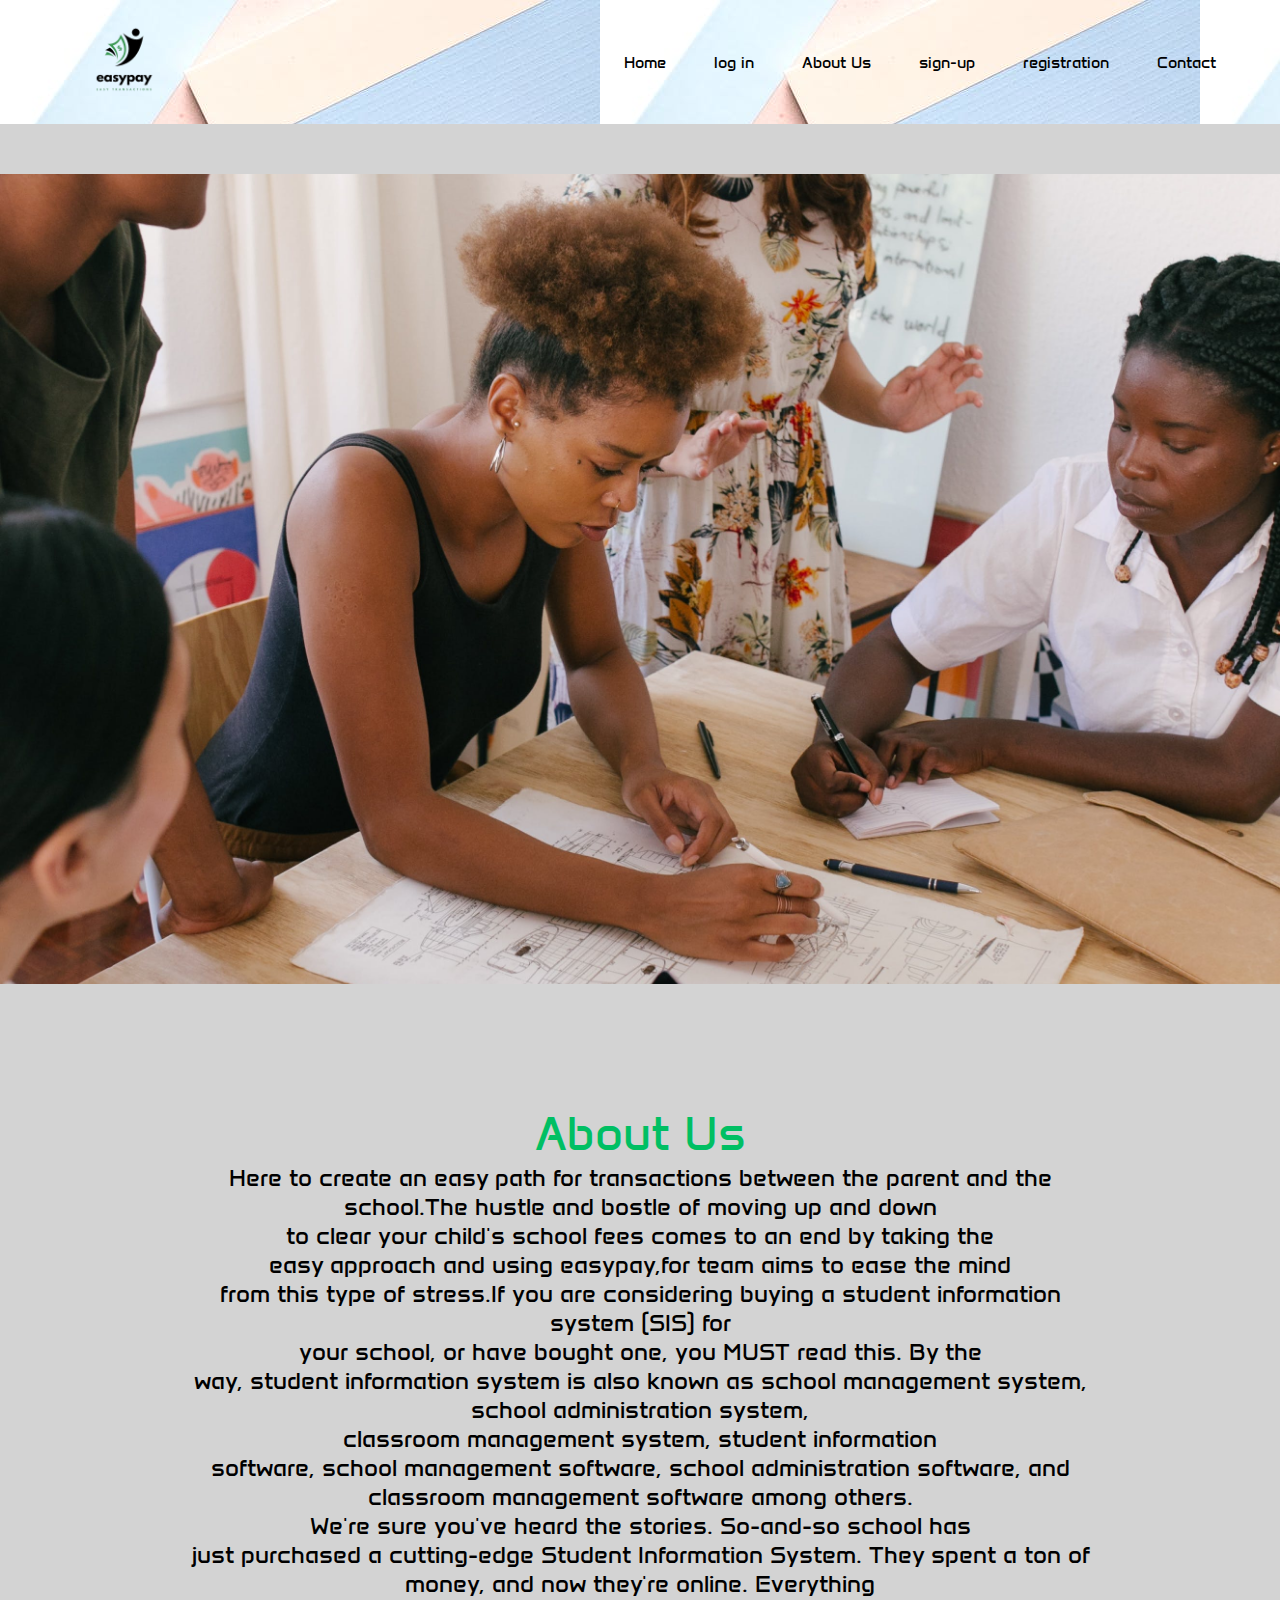
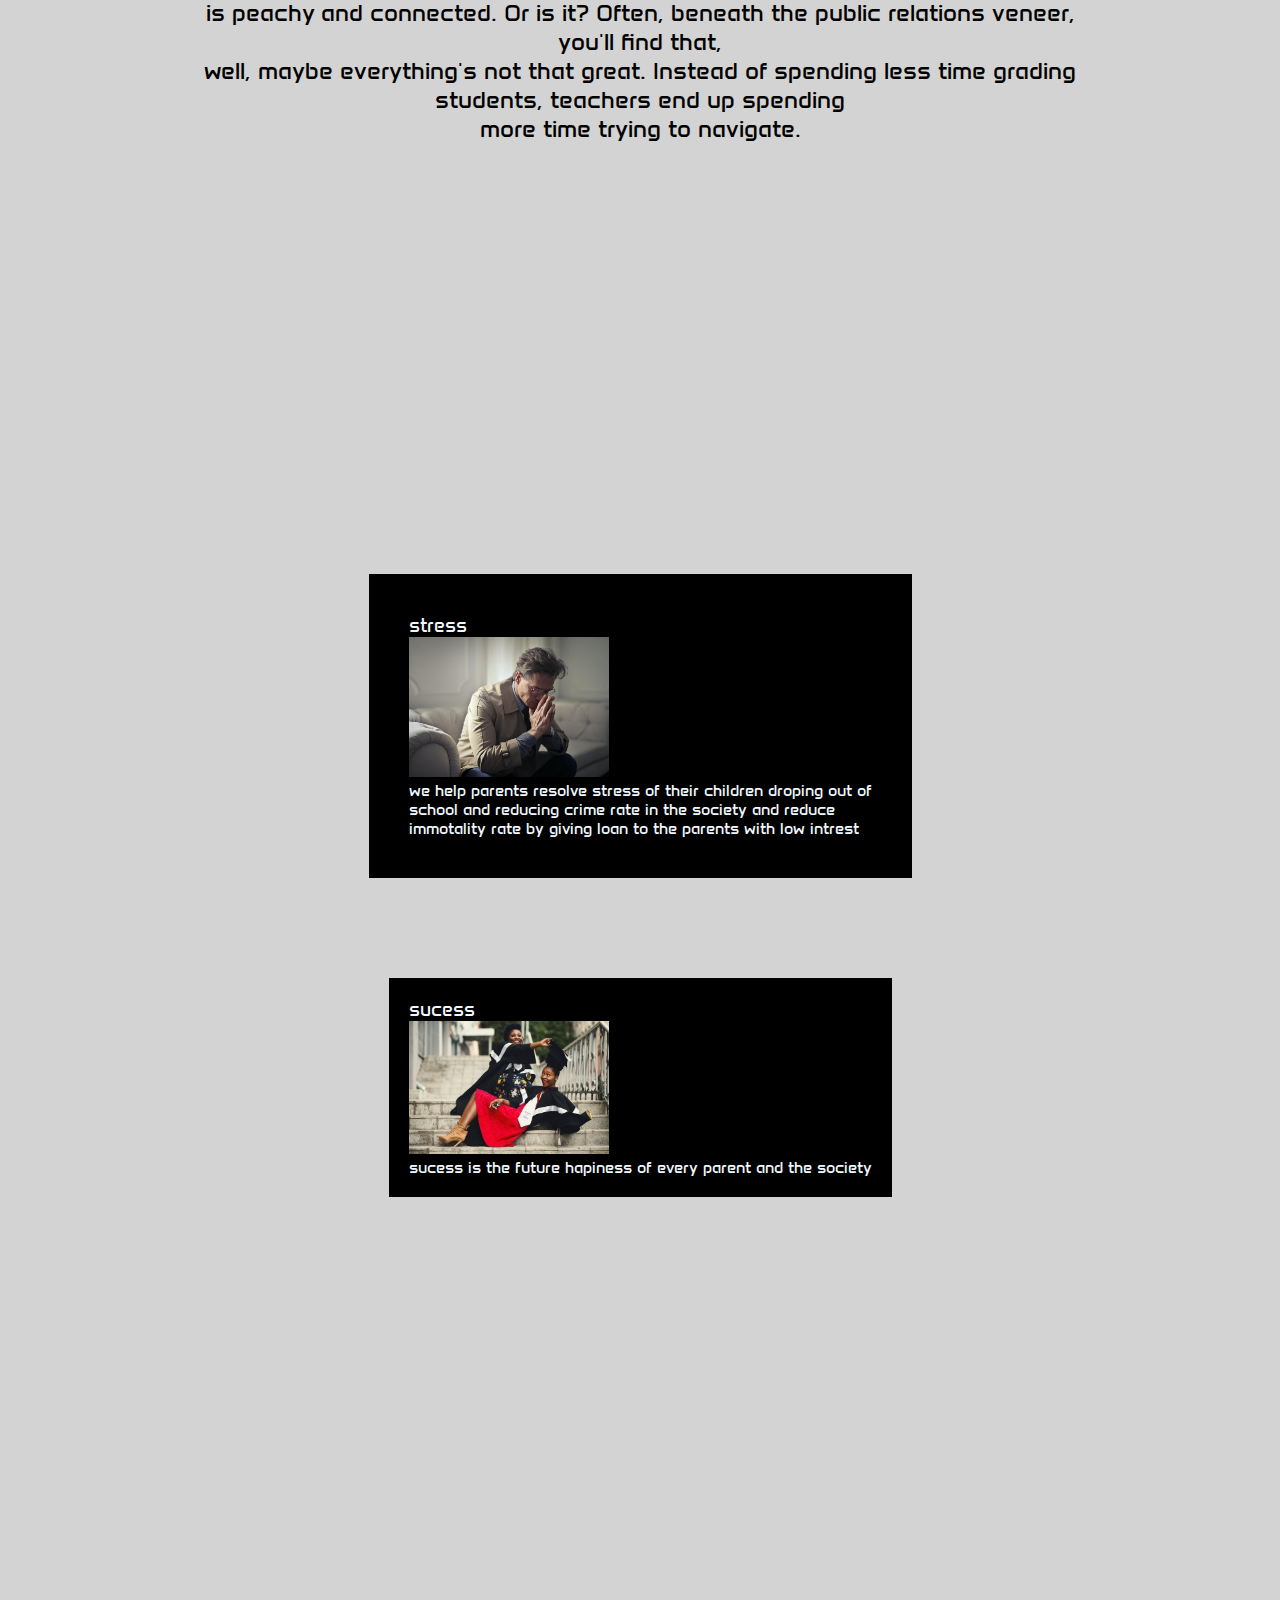
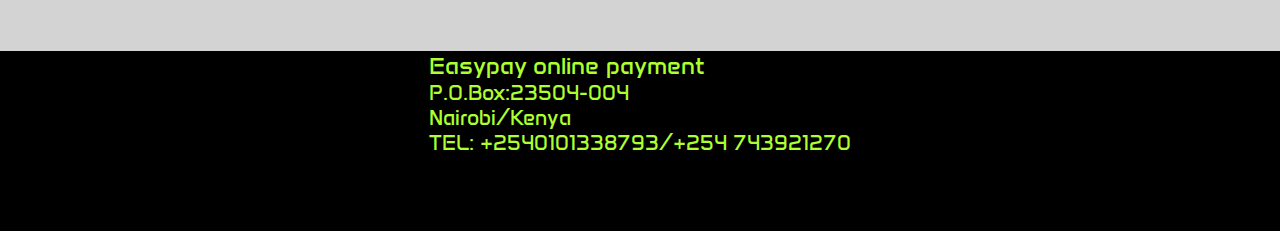
==== about-us.html @ 6e2f0468 "added a some changes" ====
<!DOCTYPE html>
<html lang="en">
  <head>
    <meta charset="UTF-8" />
    <meta name="viewport" content="width=device-width, initial-scale=1.0" />

    <title>Easypay</title>
    <link rel="preconnect" href="https://fonts.googleapis.com" />
    <link rel="preconnect" href="https://fonts.gstatic.com" crossorigin />

    <link
      href="https://fonts.googleapis.com/css2?family=Kanit:wght@400;700&display=swap"
      rel="stylesheet"
    />
    <link
      rel="stylesheet"
      href="https://cdnjs.cloudflare.com/ajax/libs/font-awesome/6.5.1/css/all.min.css"
      integrity="sha512-DTOQO9RWCH3ppGqcWaEA1BIZOC6xxalwEsw9c2QQeAIftl+Vegovlnee1c9QX4TctnWMn13TZye+giMm8e2LwA=="
      crossorigin="anonymous"
      referrerpolicy="no-referrer"
    />
    <link href="../css/style.css" rel="stylesheet" />
  </head>
  <body>
    <header>
      <nav class="nav">
        <div class="container">
          <div class="nav__container">
            <div class="nav--left">
              <img src="../images/dear.png" width="120px" />
            </div>
            <div class="nav--right">
              <ul>
                <li><a href="index.html">Home</a></li>
                <li><a href="log-in.html">log in</a></li>
                <li><a href="about-us.html">About Us</a></li>
                <li><a href="sign-up.html">sign-up</a></li>
                <li><a href="registration.html">registration</a></li>
            
              
                <li><a href="contact-us.html">Contact</a></li>

              </ul>
            </div>

            <div class="nav__menu">
              <i class="fa-solid fa-bars"></i>
            </div>
          </div>
        </div>
      </nav>
      <div class="about__us"></div>
      <div class="container">
        <div class="path">
          <h1 class="h1">About Us</h1>

          <p>
            Here to create an easy path for transactions between the parent and
            the school.The hustle and bostle of moving up and down
            <br />to clear your child's school fees comes to an end by taking
            the <br />easy approach and using easypay,for team aims to ease the
            mind <br />from this type of stress.If you are considering buying a
            student information system (SIS) for <br />your school, or have
            bought one, you MUST read this. By the<br />
            way, student information system is also known as school management
            system, school administration system, <br />classroom management
            system, student information <br />software, school management
            software, school administration software, and classroom management
            software among others.<br />

            We're sure you've heard the stories. So-and-so school has <br />just
            purchased a cutting-edge Student Information System. They spent a
            ton of money, and now they're online. Everything <br />is peachy and
            connected. Or is it? Often, beneath the public relations veneer,
            you'll find that,<br />
            well, maybe everything's not that great. Instead of spending less
            time grading students, teachers end up spending <br />more time
            trying to navigate.
          </p>
        </div>
        <div class="about-us__mission">
          <div class="about-us__stress">
            <h3>stress</h3>
            <img src="../images/man stress gpg" width="200px" />
            <p>
              we help parents resolve stress of their children droping out of
              <br />school and reducing crime rate in the society and reduce
              <br />immotality rate by giving loan to the parents with low
              intrest
            </p>
          </div>
          <div class="about-us__sucess">
            <h3>sucess</h3>
            <img src="../images/project images/sucess.jpeg" width="200px" />
            <p>sucess is the future hapiness of every parent and the society</p>
          </div>
        </div>
        <div class="patners">
          <video autoplay loop width="500">
            <source
              src="../video/Easypay - Animated Video.mp4"
              type="video/mp4"
            />
          </video>
        </div>
      </div>
      <footer>
        <div class="footer_cont">
          <div class="footer___para">
            <h3>Easypay online payment</h3>
            <p>P.O.Box:23504-004</p>
            <div class="head">
              <p>Nairobi/Kenya</p>
            </div>
            <p>
              <i class="fa-solid fa-phone"></i> TEL: +2540101338793/+254
              743921270
            </p>

            <div class="social">
              <i class="fa-brands fa-facebook"></i>
              <i class="fa-brands fa-instagram"></i>
              <i class="fa-brands fa-twitter"></i>
            </div>
          </div>
        </div>
      </footer>
    </header>




    <link href="../css/style.css" rel="stylesheet" />
  </head>
  <body>
  
     

  </body>
</html>
---- css/style.css ----
@import url("https://fonts.googleapis.com/css2?family=Anta&family=Kanit:wght@400;700&family=Roboto+Mono:ital,wght@0,100..700;1,100..700&display=swap");
.nav {
  background: url("../../../../../images/project images/background.jpeg");
}
.nav__container {
  display: flex;
  justify-content: space-between;
  align-items: center;
  flex-direction: row;
  flex-wrap: wrap;
}
.nav--right ul {
  display: flex;
  justify-content: space-between;
  align-items: center;
  flex-direction: row;
  flex-wrap: wrap;
  list-style-type: none;
  gap: 3em;
}
.nav--right ul li:hover a {
  color: #00bf63;
}
.nav--right ul li a {
  text-decoration: none;
  color: black;
}
.nav__menu {
  display: none;
}

@media screen and (max-width: 600px) {
  .nav {
    background: aqua;
  }
  .nav--right {
    display: none;
  }
  .nav__menu {
    display: block;
    z-index: 1;
  }
}
.hero {
  height: 40vh;
  background: linear-gradient(rgba(0, 0, 0, 0.5), rgba(0, 0, 0, 0.5)), url("../../../images/edu.jpg") no-repeat center center/cover;
  margin-top: 3em;
}

.hero__content {
  display: flex;
  justify-content: center;
  align-items: center;
  flex-direction: column;
  flex-wrap: wrap;
  color: white;
}
.hero__content h1 {
  text-align: center;
  font-weight: bold;
}
.hero__content p {
  font-weight: bold;
  margin-top: 2em;
}
.hero__content button {
  display: flex;
  justify-content: center;
  align-items: center;
  flex-direction: row;
  flex-wrap: wrap;
  padding: 1em 2em;
  border-radius: 2em;
  text-align: center;
  background-color: grey;
  color: white;
  margin-top: 3em;
}
.hero__content button:hover {
  color: #00bf63;
}

.main {
  display: flex;
  justify-content: center;
  align-items: center;
  flex-direction: row;
  flex-wrap: wrap;
}

.main__content {
  display: flex;
  justify-content: space-between;
  align-items: center;
  flex-direction: row;
  flex-wrap: wrap;
  margin-top: 2em;
}
.main__content h1 {
  display: flex;
  justify-content: center;
  align-items: center;
  flex-direction: row;
  flex-wrap: wrap;
  margin-bottom: 3em;
}
.main__content p {
  display: flex;
  justify-content: center;
  align-items: center;
  flex-direction: row;
  flex-wrap: wrap;
  flex: 1;
  margin-bottom: 5em;
  font-weight: bold;
}
@media screen and (max-width: 600px) {
  .main__content p {
    display: flex;
    justify-content: center;
    align-items: center;
    flex-direction: wrap;
    flex-wrap: wrap;
  }
}

body {
  background-color: lightgrey;
}

* {
  margin: 0;
  padding: 0;
  box-sizing: border-box;
  font-family: "Anta", sans-serif;
  font-weight: 400;
  font-style: normal;
}

.container {
  width: 90%;
  margin: 0 auto;
}

header {
  background-color: grey;
}

nav {
  margin-bottom: 50px;
}

.about__us {
  background-image: url("../../../images/pexels-rfstudio-3810792.jpg");
  background-repeat: no-repeat;
  background-position: center;
  background-size: cover;
  height: 90vh;
}
.about__us .path {
  font-weight: bold;
  font-size: x-large;
  color: black;
}

.path {
  font-weight: bold;
  font-size: x-large;
  color: black;
  text-align: center;
  height: 100vh;
  margin: 5em;
}

.h1 {
  color: #00bf63;
}

.path {
  font-weight: bold;
  font-size: x-large;
}

.about-us__mission {
  display: flex;
  justify-content: center;
  align-items: center;
  flex-direction: row;
  flex-wrap: wrap;
  margin-top: 2%;
  gap: 5%;
}
.about-us__mission .path {
  font-weight: bolder;
  font-size: x-large;
  color: black;
  margin-top: 1%;
  text-align: center;
}
.about-us__mission .path .h1 {
  color: #00bf63;
}

.about-us__mission {
  display: flex;
  justify-content: center;
  align-items: center;
  flex-direction: row;
  flex-wrap: wrap;
  margin-bottom: 4%;
  gap: 5%;
  font-weight: bold;
  font-size: medium;
}
.about-us__mission .about-us__stress {
  background-color: black;
  padding: 40px;
  margin: 50px;
  line-height: normal;
  color: aliceblue;
}
.about-us__mission .about-us__sucess {
  background-color: black;
  padding: 20px;
  margin: 50px;
  color: aliceblue;
}

.patners {
  display: flex;
  justify-content: center;
  align-items: center;
  flex-direction: row;
  flex-wrap: wrap;
}

footer {
  background-color: black;
  height: 20vh;
  font-size: large;
  font-weight: bold;
  font-style: italic;
  font: 1.3em sans-serif;
  margin-top: 10em;
}
footer .footer_cont {
  display: flex;
  justify-content: center;
  align-items: center;
  flex-direction: row;
  flex-wrap: wrap;
  color: greenyellow;
}
footer .footer_cont .social {
  display: flex;
  justify-content: space-between;
  align-items: center;
  flex-direction: row;
  flex-wrap: wrap;
  margin-top: 5%;
  color: white;
}

header {
  background-color: lightgray;
}

.log-in {
  display: flex;
  justify-content: center;
  align-items: center;
  flex-direction: row;
  flex-wrap: wrap;
  margin-top: 2%;
  margin-bottom: 5%;
  gap: 4%;
}
.log-in .forms input {
  padding: 35px 40px;
  width: 350px;
  margin: 20px;
  box-sizing: border-box;
}
.log-in .blu {
  background-color: black;
  padding: 10px;
  width: 170px;
  margin: 10px;
  display: block;
  color: aliceblue;
  font-size: larger;
  font-weight: bold;
}

.form__container {
  display: flex;
  justify-content: center;
  align-items: center;
  flex-direction: column;
  flex-wrap: wrap;
  gap: 3em;
  margin-top: 7em;
}
.form input {
  border: none;
  padding: 2em 7em;
}
.form .bton {
  padding: 2em 7em;
  background-color: black;
  color: white;
  border-radius: 4em;
}
.form .bton:hover {
  color: #00bf63;
}

.register {
  background: linear-gradient(rgba(0, 0, 0, 0.5), rgba(0, 0, 0, 0.5)), url("../../../images/reg.jpeg") no-repeat center center/cover;
  height: 100vh;
}
.register__container {
  display: flex;
  justify-content: center;
  align-items: center;
  flex-direction: column;
  flex-wrap: wrap;
  gap: 2em;
}
.register input {
  border: none;
  padding: 2em 7em;
  border-radius: 2em 2em;
}
.register label {
  display: flex;
  justify-content: flex-start;
  align-items: center;
  flex-direction: row;
  flex-wrap: wrap;
  gap: 2em;
}
.register--right {
  display: flex;
  justify-content: center;
  align-items: center;
  flex-direction: row;
  flex-wrap: wrap;
}

.nav__container--radio {
  display: flex;
  justify-content: center;
  align-items: center;
  flex-direction: column;
  flex-wrap: wrap;
  margin-top: 2em;
}
.nav__container--radio label {
  display: flex;
  justify-content: center;
  align-items: center;
  flex-direction: row;
  flex-wrap: wrap;
  gap: 1em;
}

.Contact {
  display: flex;
  justify-content: center;
  align-items: center;
  flex-direction: row;
  flex-wrap: wrap;
  margin-top: 2%;
  margin-bottom: 5%;
  gap: 1%;
}
.Contact .forms input {
  padding: 20px 40px;
  width: 350px;
  margin: 20px;
  box-sizing: border-box;
  border: 4em;
  border-radius: 4em;
}
.Contact .blu {
  background-color: black;
  padding: 10px;
  width: 170px;
  margin: 10px;
  display: block;
  color: aliceblue;
  font-size: larger;
  font-weight: bold;
  border-radius: 4em;
  cursor: pointer;
}
.Contact .cols h1 {
  color: green;
}
.Contact .requiments {
  font-size: larger;
  font-weight: bolder;
}

.textarea {
  display: flex;
  justify-content: center;
  align-items: center;
  flex-direction: row;
  flex-wrap: wrap;
}

.heading4 {
  color: green;
}

.patnership {
  display: flex;
  justify-content: center;
  align-items: center;
  flex-direction: row;
  flex-wrap: wrap;
  margin-top: 2%;
  gap: 4%;
}
---- css/style.css ----
@import url("https://fonts.googleapis.com/css2?family=Anta&family=Kanit:wght@400;700&family=Roboto+Mono:ital,wght@0,100..700;1,100..700&display=swap");
.nav {
  background: url("../../../../../images/project images/background.jpeg");
}
.nav__container {
  display: flex;
  justify-content: space-between;
  align-items: center;
  flex-direction: row;
  flex-wrap: wrap;
}
.nav--right ul {
  display: flex;
  justify-content: space-between;
  align-items: center;
  flex-direction: row;
  flex-wrap: wrap;
  list-style-type: none;
  gap: 3em;
}
.nav--right ul li:hover a {
  color: #00bf63;
}
.nav--right ul li a {
  text-decoration: none;
  color: black;
}
.nav__menu {
  display: none;
}

@media screen and (max-width: 600px) {
  .nav {
    background: aqua;
  }
  .nav--right {
    display: none;
  }
  .nav__menu {
    display: block;
    z-index: 1;
  }
}
.hero {
  height: 40vh;
  background: linear-gradient(rgba(0, 0, 0, 0.5), rgba(0, 0, 0, 0.5)), url("../../../images/edu.jpg") no-repeat center center/cover;
  margin-top: 3em;
}

.hero__content {
  display: flex;
  justify-content: center;
  align-items: center;
  flex-direction: column;
  flex-wrap: wrap;
  color: white;
}
.hero__content h1 {
  text-align: center;
  font-weight: bold;
}
.hero__content p {
  font-weight: bold;
  margin-top: 2em;
}
.hero__content button {
  display: flex;
  justify-content: center;
  align-items: center;
  flex-direction: row;
  flex-wrap: wrap;
  padding: 1em 2em;
  border-radius: 2em;
  text-align: center;
  background-color: grey;
  color: white;
  margin-top: 3em;
}
.hero__content button:hover {
  color: #00bf63;
}

.main {
  display: flex;
  justify-content: center;
  align-items: center;
  flex-direction: row;
  flex-wrap: wrap;
}

.main__content {
  display: flex;
  justify-content: space-between;
  align-items: center;
  flex-direction: row;
  flex-wrap: wrap;
  margin-top: 2em;
}
.main__content h1 {
  display: flex;
  justify-content: center;
  align-items: center;
  flex-direction: row;
  flex-wrap: wrap;
  margin-bottom: 3em;
}
.main__content p {
  display: flex;
  justify-content: center;
  align-items: center;
  flex-direction: row;
  flex-wrap: wrap;
  flex: 1;
  margin-bottom: 5em;
  font-weight: bold;
}
@media screen and (max-width: 600px) {
  .main__content p {
    display: flex;
    justify-content: center;
    align-items: center;
    flex-direction: wrap;
    flex-wrap: wrap;
  }
}

body {
  background-color: lightgrey;
}

* {
  margin: 0;
  padding: 0;
  box-sizing: border-box;
  font-family: "Anta", sans-serif;
  font-weight: 400;
  font-style: normal;
}

.container {
  width: 90%;
  margin: 0 auto;
}

header {
  background-color: grey;
}

nav {
  margin-bottom: 50px;
}

.about__us {
  background-image: url("../../../images/pexels-rfstudio-3810792.jpg");
  background-repeat: no-repeat;
  background-position: center;
  background-size: cover;
  height: 90vh;
}
.about__us .path {
  font-weight: bold;
  font-size: x-large;
  color: black;
}

.path {
  font-weight: bold;
  font-size: x-large;
  color: black;
  text-align: center;
  height: 100vh;
  margin: 5em;
}

.h1 {
  color: #00bf63;
}

.path {
  font-weight: bold;
  font-size: x-large;
}

.about-us__mission {
  display: flex;
  justify-content: center;
  align-items: center;
  flex-direction: row;
  flex-wrap: wrap;
  margin-top: 2%;
  gap: 5%;
}
.about-us__mission .path {
  font-weight: bolder;
  font-size: x-large;
  color: black;
  margin-top: 1%;
  text-align: center;
}
.about-us__mission .path .h1 {
  color: #00bf63;
}

.about-us__mission {
  display: flex;
  justify-content: center;
  align-items: center;
  flex-direction: row;
  flex-wrap: wrap;
  margin-bottom: 4%;
  gap: 5%;
  font-weight: bold;
  font-size: medium;
}
.about-us__mission .about-us__stress {
  background-color: black;
  padding: 40px;
  margin: 50px;
  line-height: normal;
  color: aliceblue;
}
.about-us__mission .about-us__sucess {
  background-color: black;
  padding: 20px;
  margin: 50px;
  color: aliceblue;
}

.patners {
  display: flex;
  justify-content: center;
  align-items: center;
  flex-direction: row;
  flex-wrap: wrap;
}

footer {
  background-color: black;
  height: 20vh;
  font-size: large;
  font-weight: bold;
  font-style: italic;
  font: 1.3em sans-serif;
  margin-top: 10em;
}
footer .footer_cont {
  display: flex;
  justify-content: center;
  align-items: center;
  flex-direction: row;
  flex-wrap: wrap;
  color: greenyellow;
}
footer .footer_cont .social {
  display: flex;
  justify-content: space-between;
  align-items: center;
  flex-direction: row;
  flex-wrap: wrap;
  margin-top: 5%;
  color: white;
}

header {
  background-color: lightgray;
}

.log-in {
  display: flex;
  justify-content: center;
  align-items: center;
  flex-direction: row;
  flex-wrap: wrap;
  margin-top: 2%;
  margin-bottom: 5%;
  gap: 4%;
}
.log-in .forms input {
  padding: 35px 40px;
  width: 350px;
  margin: 20px;
  box-sizing: border-box;
}
.log-in .blu {
  background-color: black;
  padding: 10px;
  width: 170px;
  margin: 10px;
  display: block;
  color: aliceblue;
  font-size: larger;
  font-weight: bold;
}

.form__container {
  display: flex;
  justify-content: center;
  align-items: center;
  flex-direction: column;
  flex-wrap: wrap;
  gap: 3em;
  margin-top: 7em;
}
.form input {
  border: none;
  padding: 2em 7em;
}
.form .bton {
  padding: 2em 7em;
  background-color: black;
  color: white;
  border-radius: 4em;
}
.form .bton:hover {
  color: #00bf63;
}

.register {
  background: linear-gradient(rgba(0, 0, 0, 0.5), rgba(0, 0, 0, 0.5)), url("../../../images/reg.jpeg") no-repeat center center/cover;
  height: 100vh;
}
.register__container {
  display: flex;
  justify-content: center;
  align-items: center;
  flex-direction: column;
  flex-wrap: wrap;
  gap: 2em;
}
.register input {
  border: none;
  padding: 2em 7em;
  border-radius: 2em 2em;
}
.register label {
  display: flex;
  justify-content: flex-start;
  align-items: center;
  flex-direction: row;
  flex-wrap: wrap;
  gap: 2em;
}
.register--right {
  display: flex;
  justify-content: center;
  align-items: center;
  flex-direction: row;
  flex-wrap: wrap;
}

.nav__container--radio {
  display: flex;
  justify-content: center;
  align-items: center;
  flex-direction: column;
  flex-wrap: wrap;
  margin-top: 2em;
}
.nav__container--radio label {
  display: flex;
  justify-content: center;
  align-items: center;
  flex-direction: row;
  flex-wrap: wrap;
  gap: 1em;
}

.Contact {
  display: flex;
  justify-content: center;
  align-items: center;
  flex-direction: row;
  flex-wrap: wrap;
  margin-top: 2%;
  margin-bottom: 5%;
  gap: 1%;
}
.Contact .forms input {
  padding: 20px 40px;
  width: 350px;
  margin: 20px;
  box-sizing: border-box;
  border: 4em;
  border-radius: 4em;
}
.Contact .blu {
  background-color: black;
  padding: 10px;
  width: 170px;
  margin: 10px;
  display: block;
  color: aliceblue;
  font-size: larger;
  font-weight: bold;
  border-radius: 4em;
  cursor: pointer;
}
.Contact .cols h1 {
  color: green;
}
.Contact .requiments {
  font-size: larger;
  font-weight: bolder;
}

.textarea {
  display: flex;
  justify-content: center;
  align-items: center;
  flex-direction: row;
  flex-wrap: wrap;
}

.heading4 {
  color: green;
}

.patnership {
  display: flex;
  justify-content: center;
  align-items: center;
  flex-direction: row;
  flex-wrap: wrap;
  margin-top: 2%;
  gap: 4%;
}
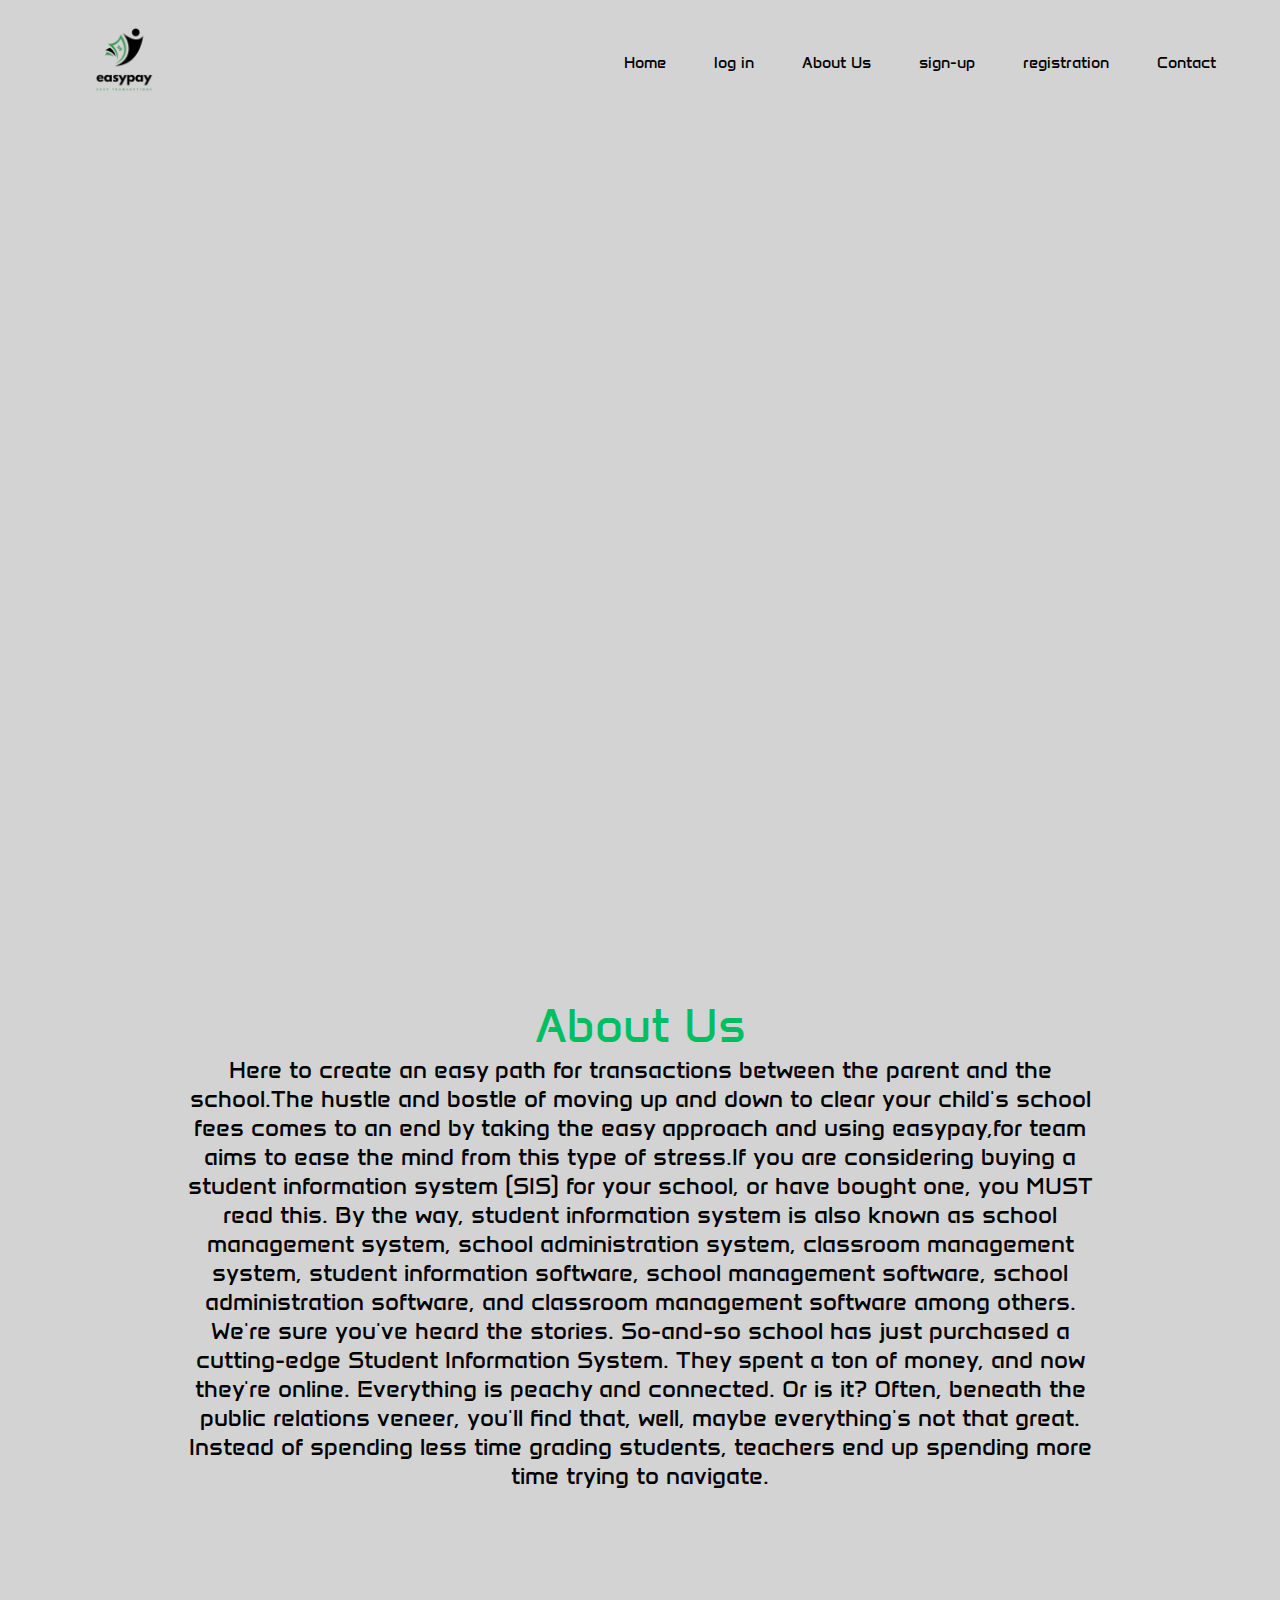
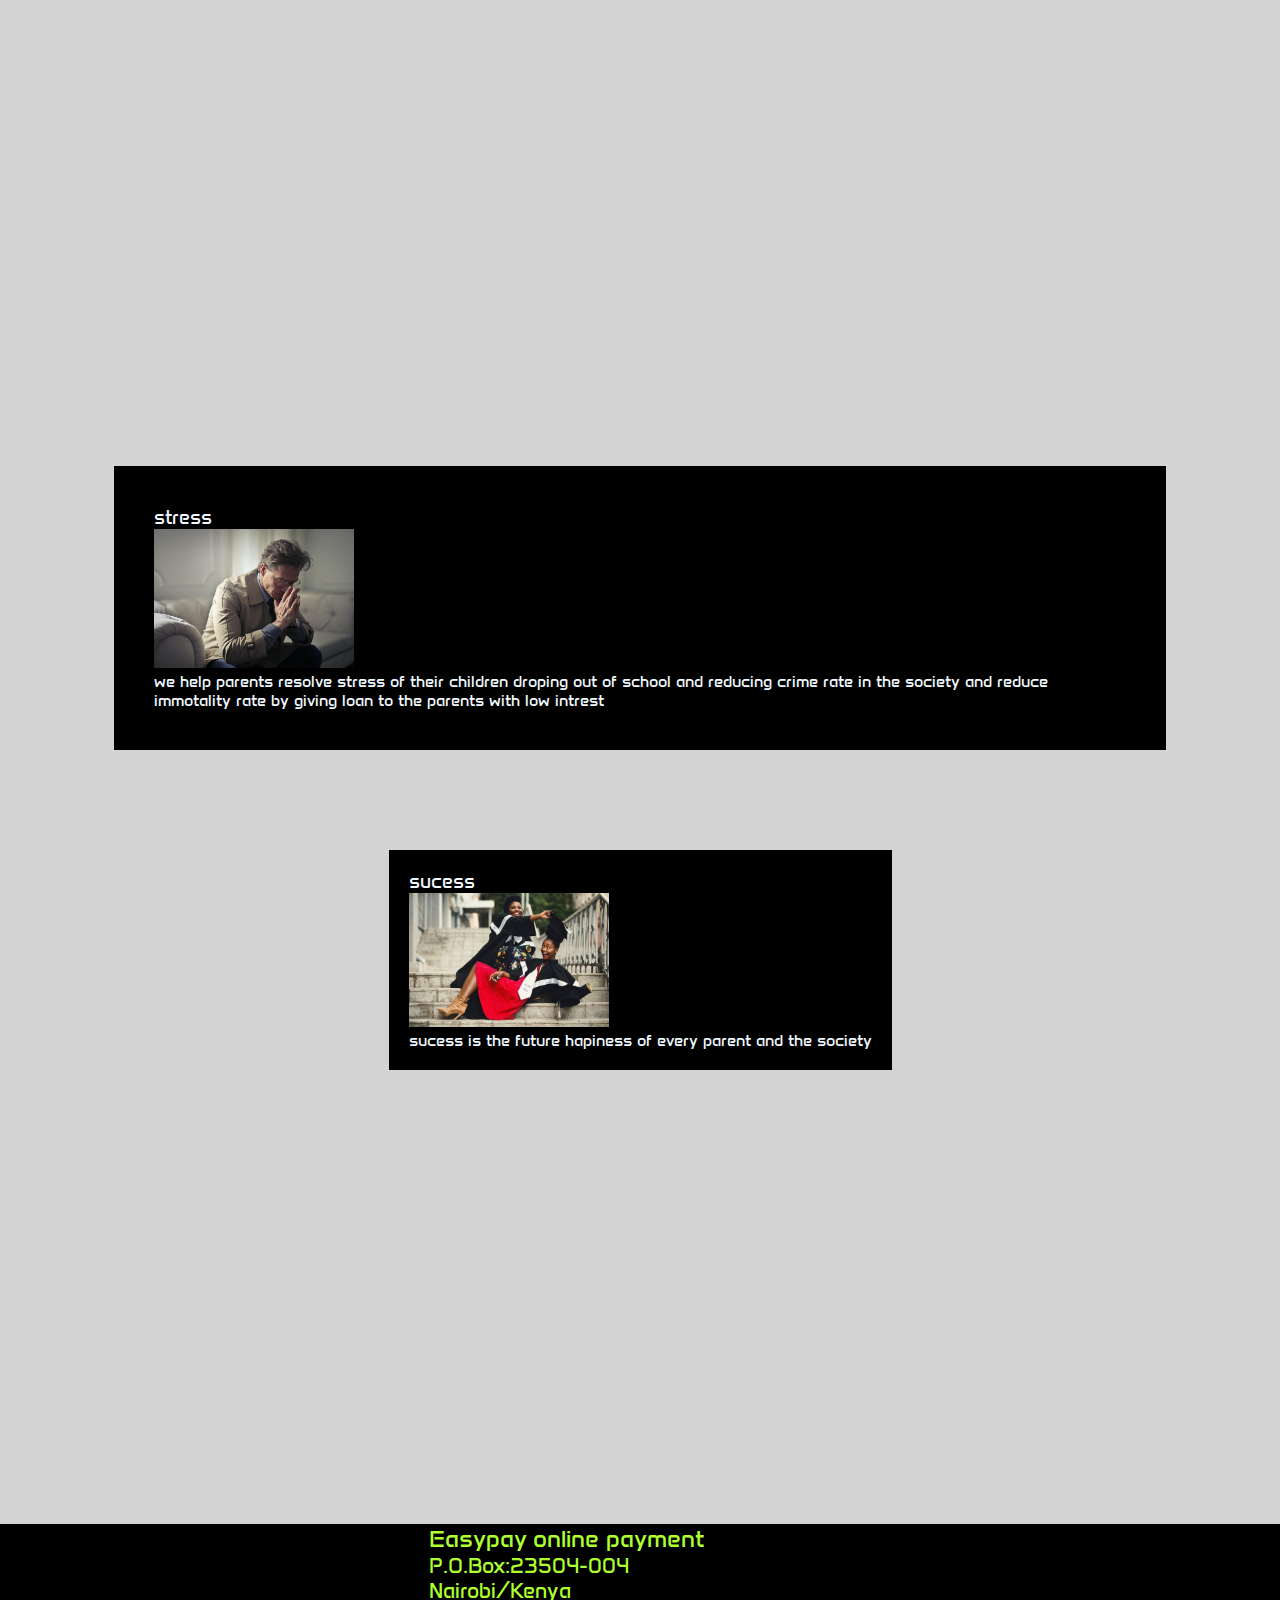
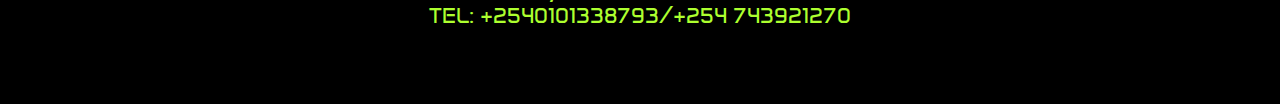
==== commit d19f376e: "fixed the background images and styles" ====
--- a/about-us.html
+++ b/about-us.html
@@ -5,13 +5,6 @@
     <meta name="viewport" content="width=device-width, initial-scale=1.0" />
 
     <title>Easypay</title>
-    <link rel="preconnect" href="https://fonts.googleapis.com" />
-    <link rel="preconnect" href="https://fonts.gstatic.com" crossorigin />
-
-    <link
-      href="https://fonts.googleapis.com/css2?family=Kanit:wght@400;700&display=swap"
-      rel="stylesheet"
-    />
     <link
       rel="stylesheet"
       href="https://cdnjs.cloudflare.com/ajax/libs/font-awesome/6.5.1/css/all.min.css"
@@ -27,7 +20,7 @@
         <div class="container">
           <div class="nav__container">
             <div class="nav--left">
-              <img src="../images/dear.png" width="120px" />
+              <img src="images/dear.png" width="120px" />
             </div>
             <div class="nav--right">
               <ul>
@@ -36,10 +29,7 @@
                 <li><a href="about-us.html">About Us</a></li>
                 <li><a href="sign-up.html">sign-up</a></li>
                 <li><a href="registration.html">registration</a></li>
-            
-              
                 <li><a href="contact-us.html">Contact</a></li>
-
               </ul>
             </div>
 
@@ -57,48 +47,48 @@
           <p>
             Here to create an easy path for transactions between the parent and
             the school.The hustle and bostle of moving up and down
-            <br />to clear your child's school fees comes to an end by taking
-            the <br />easy approach and using easypay,for team aims to ease the
-            mind <br />from this type of stress.If you are considering buying a
-            student information system (SIS) for <br />your school, or have
-            bought one, you MUST read this. By the<br />
+            to clear your child's school fees comes to an end by taking
+            the easy approach and using easypay,for team aims to ease the
+            mind from this type of stress.If you are considering buying a
+            student information system (SIS) for your school, or have
+            bought one, you MUST read this. By the
             way, student information system is also known as school management
-            system, school administration system, <br />classroom management
-            system, student information <br />software, school management
+            system, school administration system, classroom management
+            system, student information software, school management
             software, school administration software, and classroom management
-            software among others.<br />
+            software among others.
 
-            We're sure you've heard the stories. So-and-so school has <br />just
+            We're sure you've heard the stories. So-and-so school has just
             purchased a cutting-edge Student Information System. They spent a
-            ton of money, and now they're online. Everything <br />is peachy and
+            ton of money, and now they're online. Everything is peachy and
             connected. Or is it? Often, beneath the public relations veneer,
-            you'll find that,<br />
+            you'll find that,
             well, maybe everything's not that great. Instead of spending less
-            time grading students, teachers end up spending <br />more time
+            time grading students, teachers end up spending more time
             trying to navigate.
           </p>
         </div>
         <div class="about-us__mission">
           <div class="about-us__stress">
             <h3>stress</h3>
-            <img src="../images/man stress gpg" width="200px" />
+            <img src="images/man stress gpg" width="200px" />
             <p>
               we help parents resolve stress of their children droping out of
-              <br />school and reducing crime rate in the society and reduce
-              <br />immotality rate by giving loan to the parents with low
+              school and reducing crime rate in the society and reduce
+              immotality rate by giving loan to the parents with low
               intrest
             </p>
           </div>
           <div class="about-us__sucess">
             <h3>sucess</h3>
-            <img src="../images/project images/sucess.jpeg" width="200px" />
+            <img src="images/project images/sucess.jpeg" width="200px" />
             <p>sucess is the future hapiness of every parent and the society</p>
           </div>
         </div>
         <div class="patners">
           <video autoplay loop width="500">
             <source
-              src="../video/Easypay - Animated Video.mp4"
+              src="video/Easypay - Animated Video.mp4"
               type="video/mp4"
             />
           </video>
@@ -126,15 +116,5 @@
         </div>
       </footer>
     </header>
-
-
-
-
-    <link href="../css/style.css" rel="stylesheet" />
-  </head>
-  <body>
-  
-     
-
   </body>
 </html>
--- a/css/style.css
+++ b/css/style.css
@@ -1,6 +1,6 @@
 @import url("https://fonts.googleapis.com/css2?family=Anta&family=Kanit:wght@400;700&family=Roboto+Mono:ital,wght@0,100..700;1,100..700&display=swap");
 .nav {
-  background: url("../../../../../images/project images/background.jpeg");
+  background: url("images/project images/background.jpeg");
 }
 .nav__container {
   display: flex;
@@ -43,7 +43,7 @@
 }
 .hero {
   height: 40vh;
-  background: linear-gradient(rgba(0, 0, 0, 0.5), rgba(0, 0, 0, 0.5)), url("../../../images/edu.jpg") no-repeat center center/cover;
+  background: linear-gradient(rgba(0, 0, 0, 0.5), rgba(0, 0, 0, 0.5)), url("images/edu.jpg") no-repeat center center/cover;
   margin-top: 3em;
 }
 
@@ -151,7 +151,7 @@
 }
 
 .about__us {
-  background-image: url("../../../images/pexels-rfstudio-3810792.jpg");
+  background-image: url("images/pexels-rfstudio-3810792.jpg");
   background-repeat: no-repeat;
   background-position: center;
   background-size: cover;
@@ -190,14 +190,15 @@
   margin-top: 2%;
   gap: 5%;
 }
-.about-us__mission .path {
+
+.path {
   font-weight: bolder;
   font-size: x-large;
   color: black;
   margin-top: 1%;
   text-align: center;
 }
-.about-us__mission .path .h1 {
+.path .h1 {
   color: #00bf63;
 }
 
@@ -309,14 +310,13 @@
   padding: 2em 7em;
   background-color: black;
   color: white;
-  border-radius: 4em;
 }
 .form .bton:hover {
   color: #00bf63;
 }
 
 .register {
-  background: linear-gradient(rgba(0, 0, 0, 0.5), rgba(0, 0, 0, 0.5)), url("../../../images/reg.jpeg") no-repeat center center/cover;
+  background: linear-gradient(rgba(0, 0, 0, 0.5), rgba(0, 0, 0, 0.5)), url("images/reg.jpeg") no-repeat center center/cover;
   height: 100vh;
 }
 .register__container {
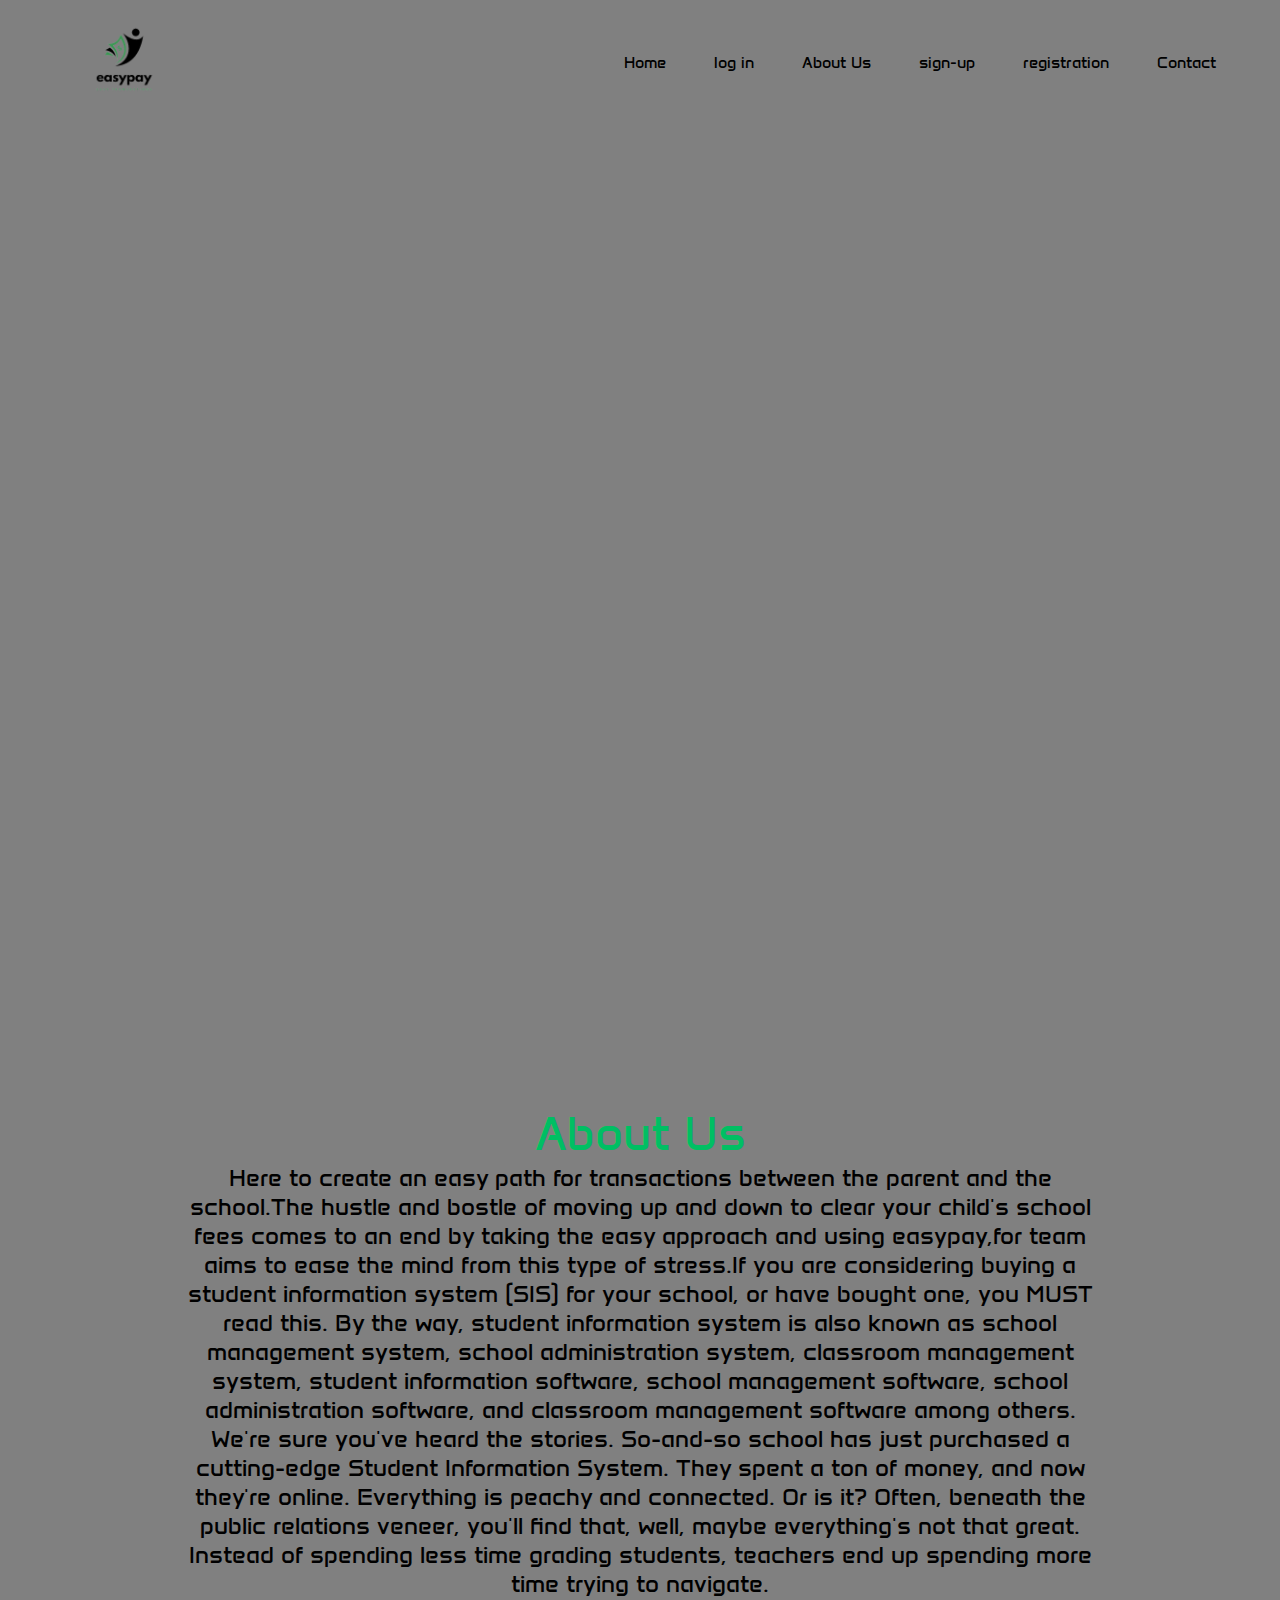
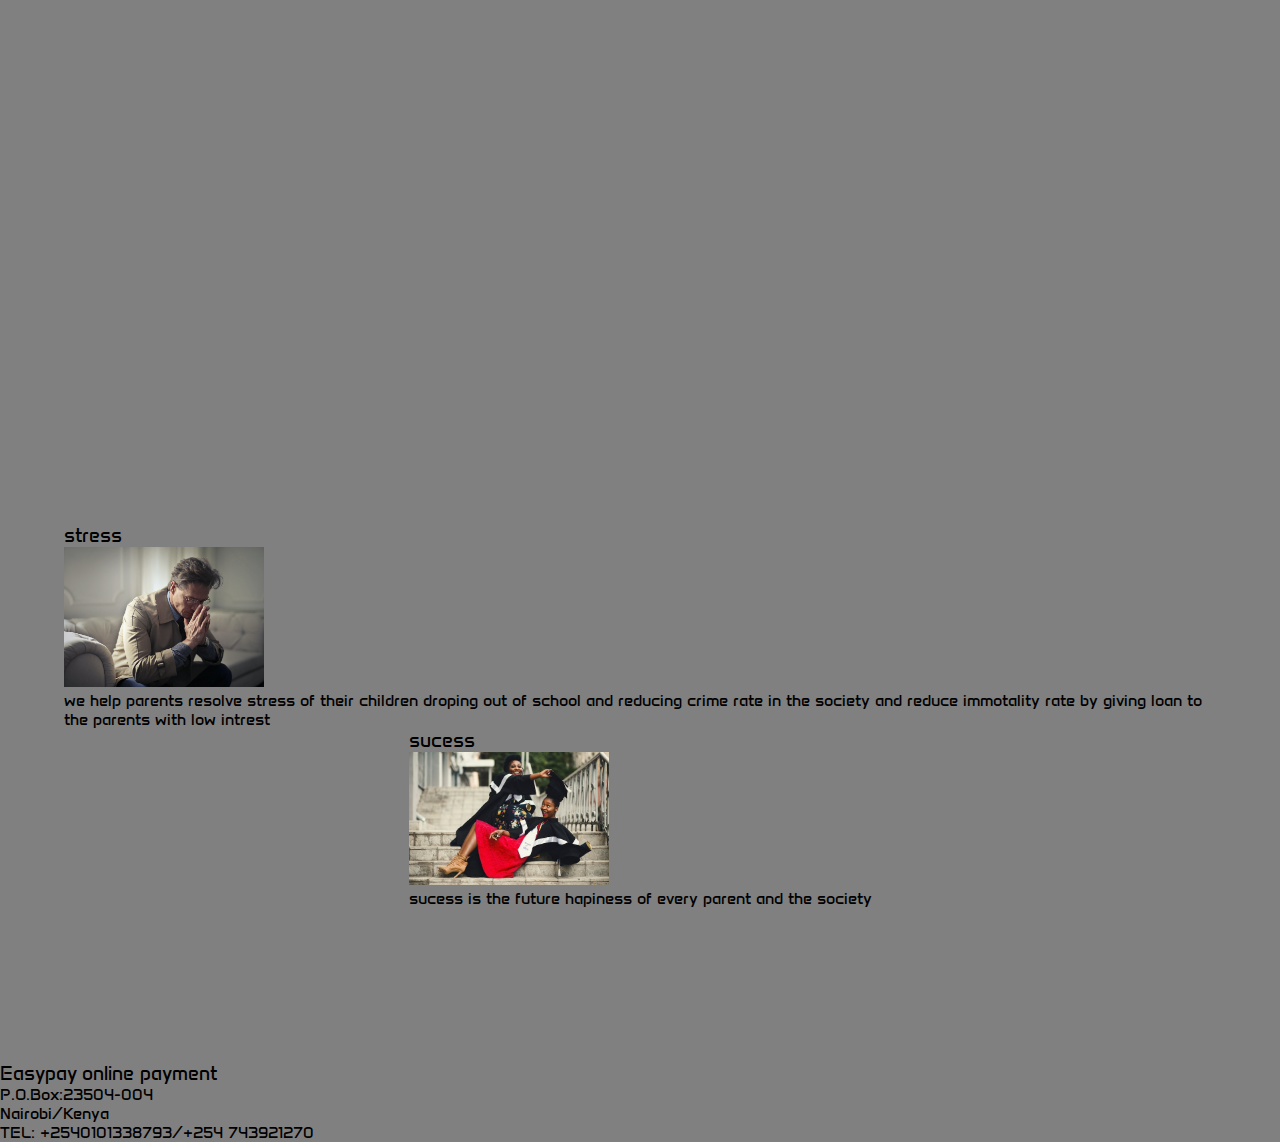
==== commit 60726846: "Merge branch 'development' into mwas" ====
--- a/about-us.html
+++ b/about-us.html
@@ -29,6 +29,8 @@
                 <li><a href="about-us.html">About Us</a></li>
                 <li><a href="sign-up.html">sign-up</a></li>
                 <li><a href="registration.html">registration</a></li>
+            
+              
                 <li><a href="contact-us.html">Contact</a></li>
               </ul>
             </div>
--- a/css/style.css
+++ b/css/style.css
@@ -189,16 +189,20 @@
   flex-wrap: wrap;
   margin-top: 2%;
   gap: 5%;
-}
+.about-us__mission .path {
 
 .path {
+
   font-weight: bolder;
   font-size: x-large;
   color: black;
   margin-top: 1%;
   text-align: center;
 }
+
+.about-us__mission .path .h1 {
 .path .h1 {
+
   color: #00bf63;
 }
 
@@ -310,6 +314,7 @@
   padding: 2em 7em;
   background-color: black;
   color: white;
+  border-radius: 4em;
 }
 .form .bton:hover {
   color: #00bf63;
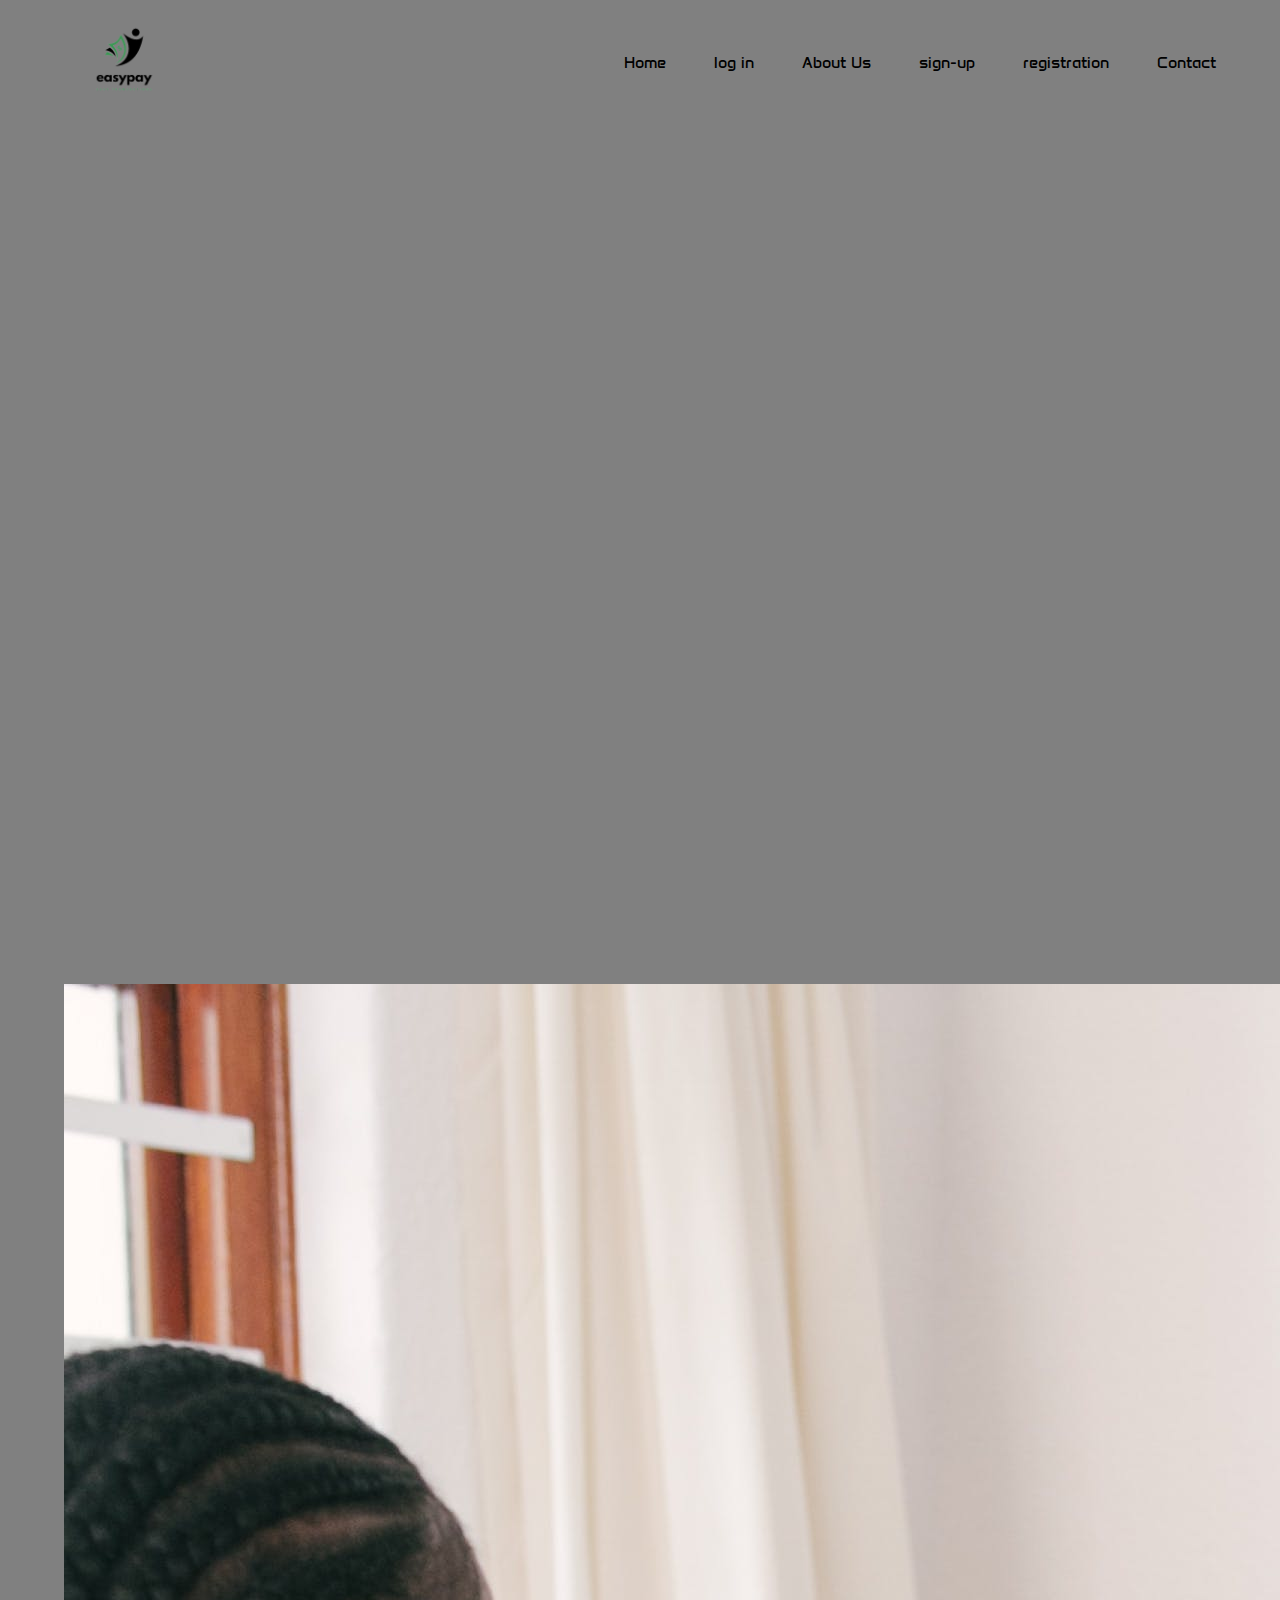
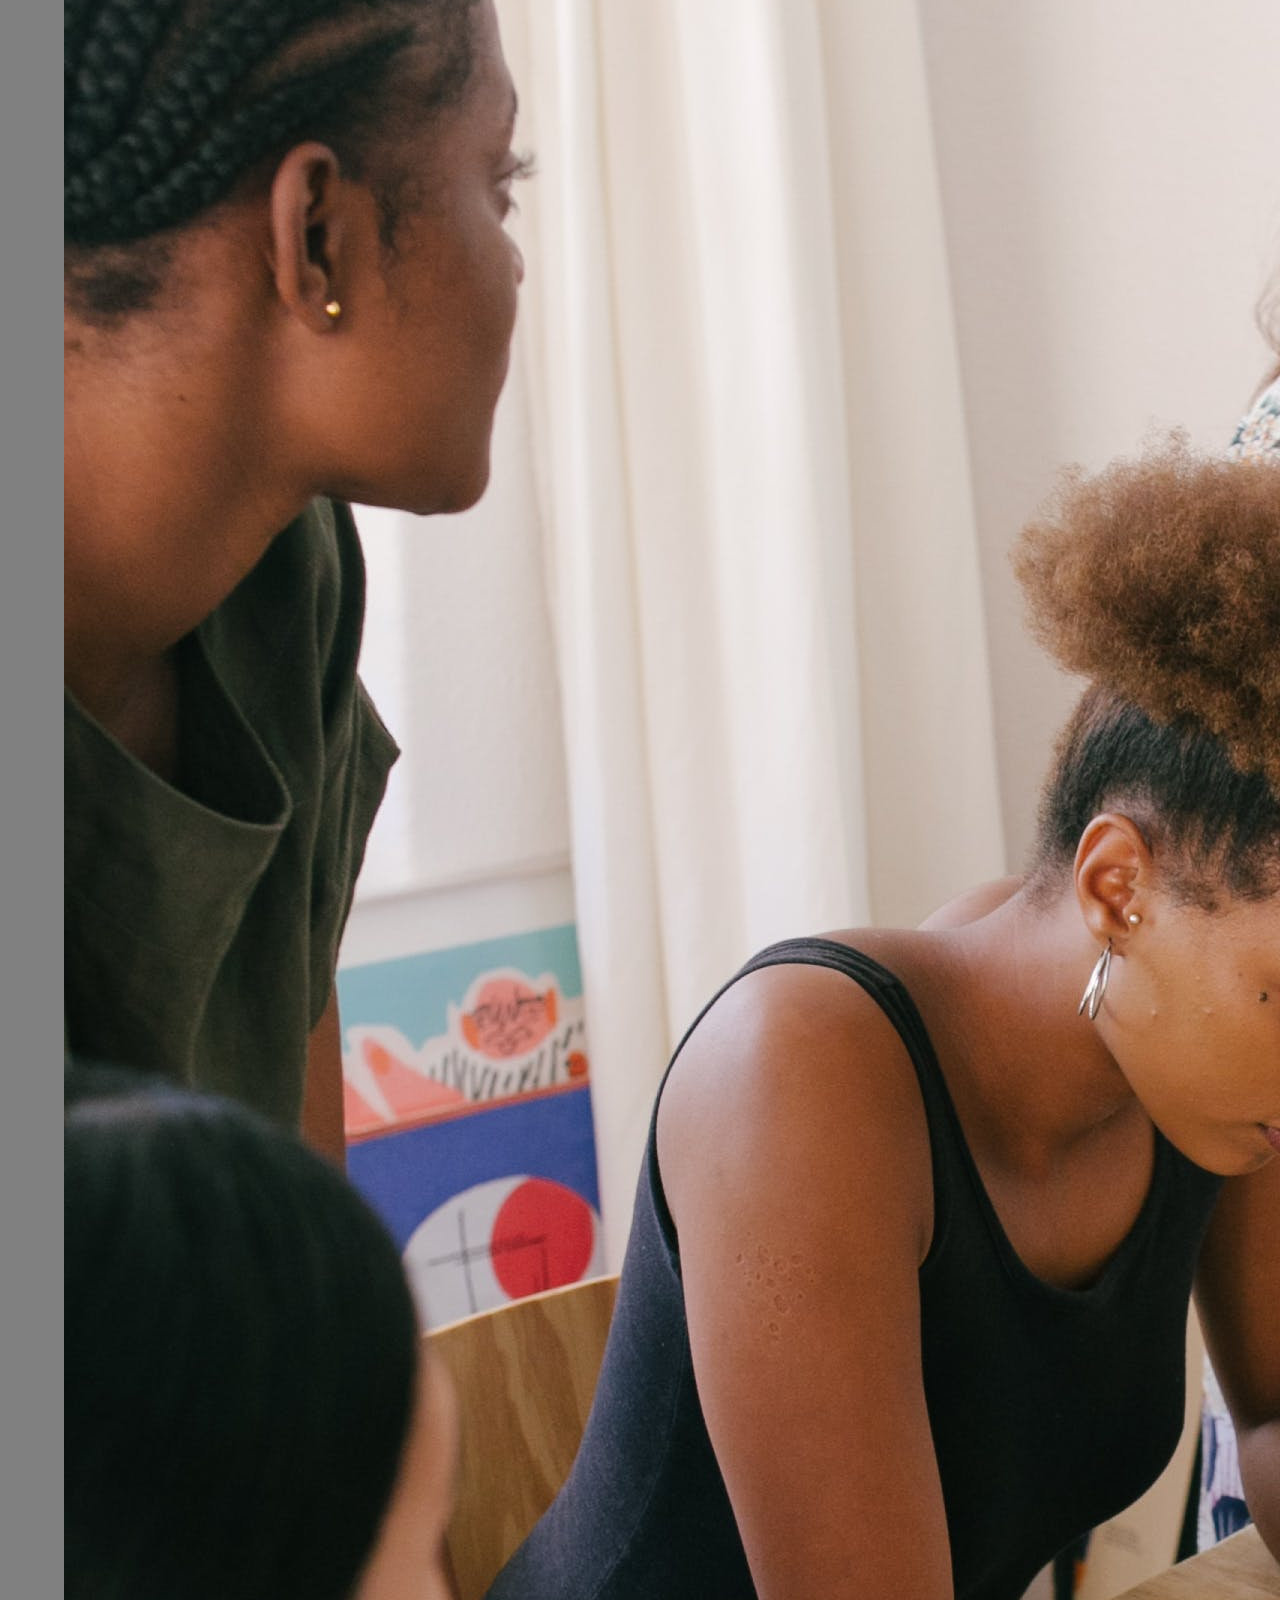
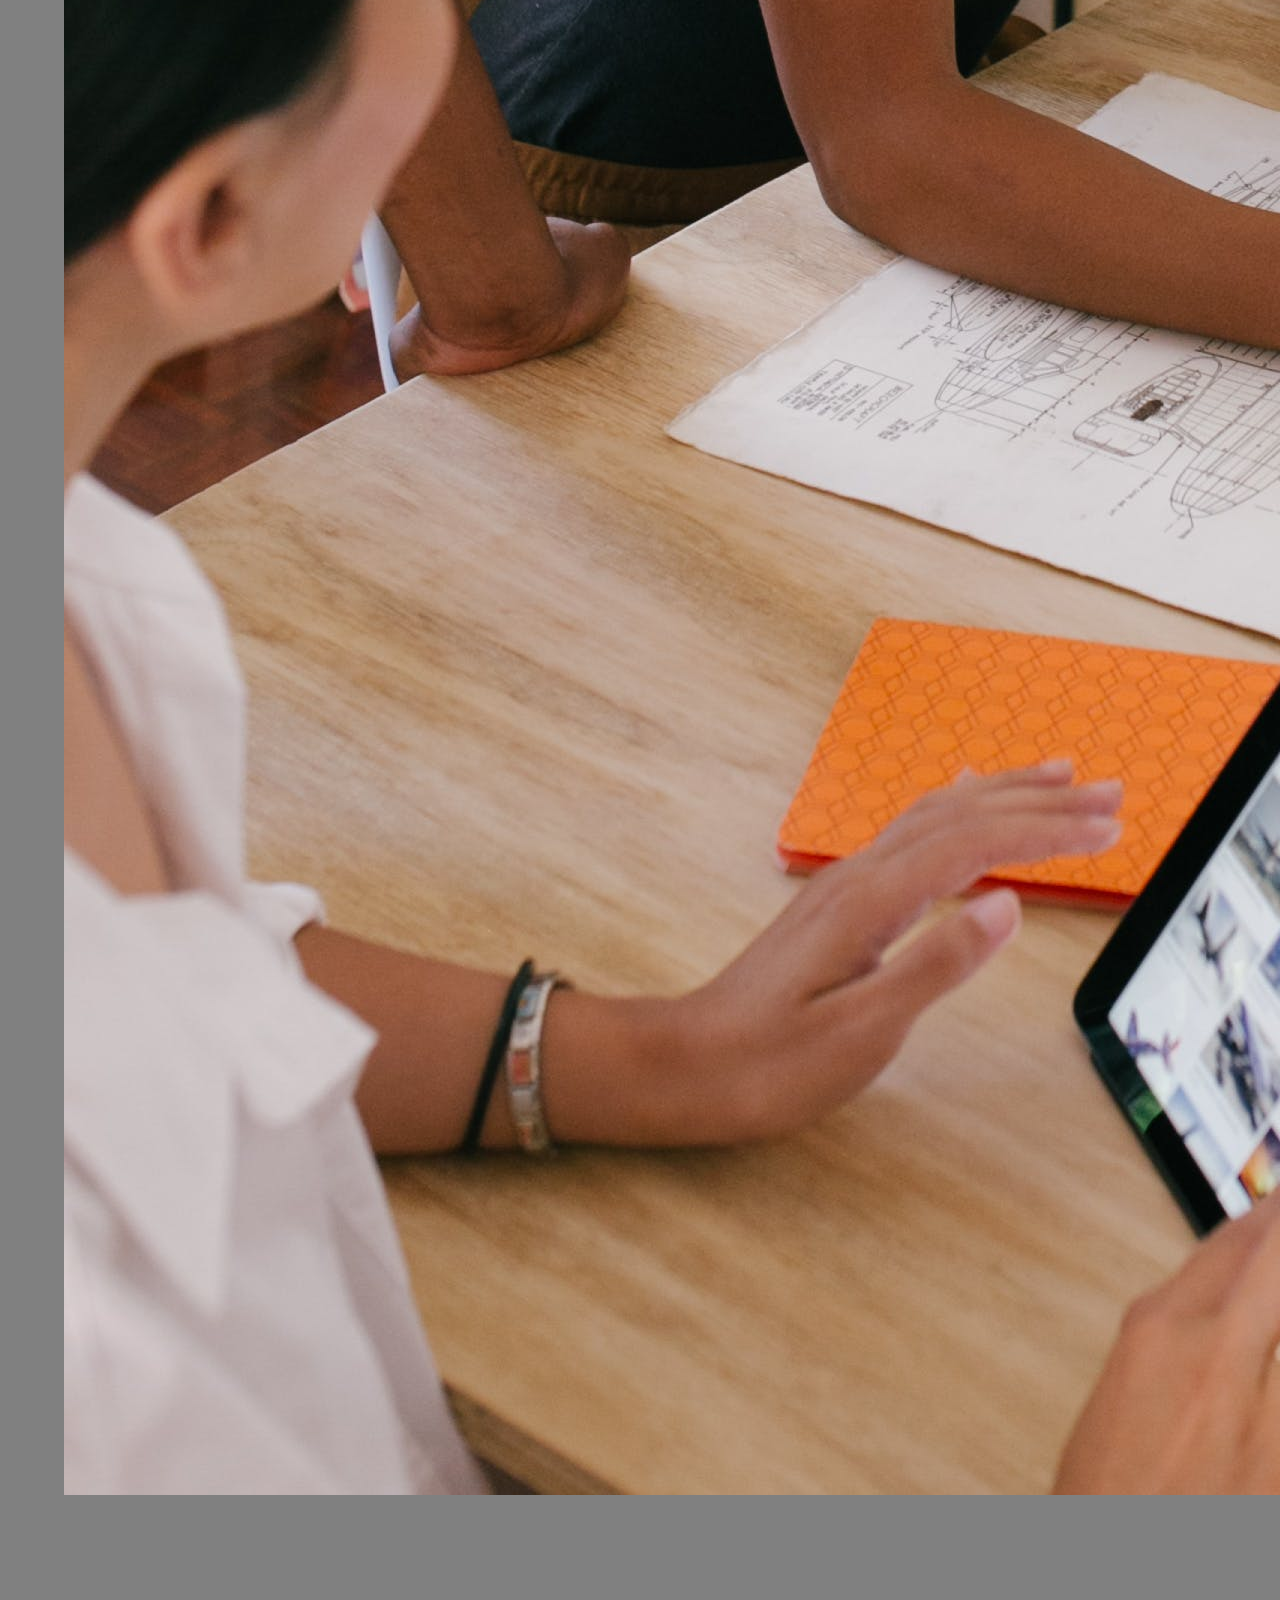
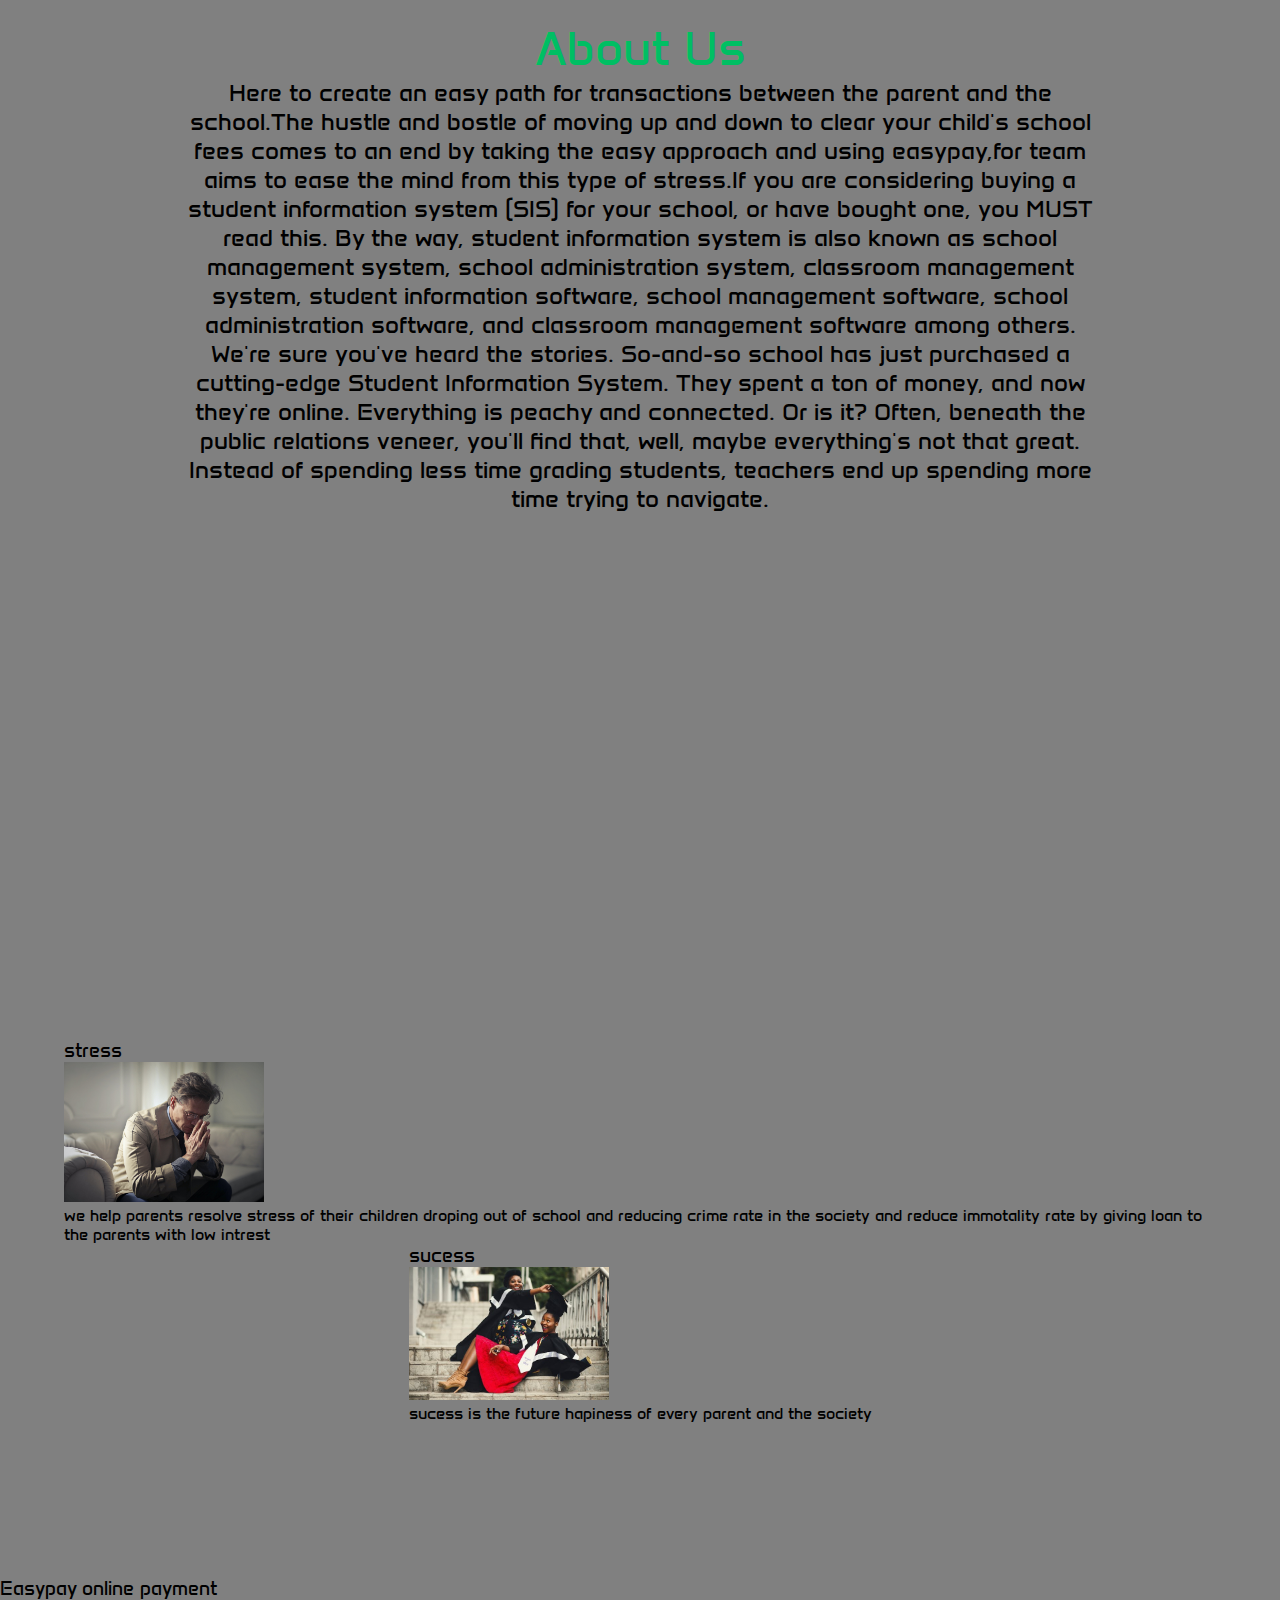
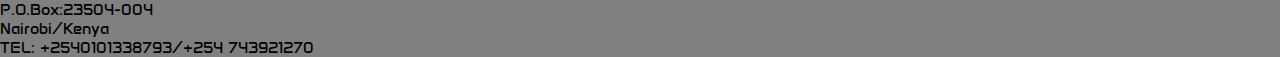
==== commit 2a232bec: "added a few changes" ====
--- a/about-us.html
+++ b/about-us.html
@@ -12,7 +12,7 @@
       crossorigin="anonymous"
       referrerpolicy="no-referrer"
     />
-    <link href="../css/style.css" rel="stylesheet" />
+    <link href="css/style.css" rel="stylesheet" />
   </head>
   <body>
     <header>
@@ -29,8 +29,6 @@
                 <li><a href="about-us.html">About Us</a></li>
                 <li><a href="sign-up.html">sign-up</a></li>
                 <li><a href="registration.html">registration</a></li>
-            
-              
                 <li><a href="contact-us.html">Contact</a></li>
               </ul>
             </div>
@@ -43,6 +41,7 @@
       </nav>
       <div class="about__us"></div>
       <div class="container">
+        <img src="images/pexels-rfstudio-3810792.jpg">
         <div class="path">
           <h1 class="h1">About Us</h1>
 
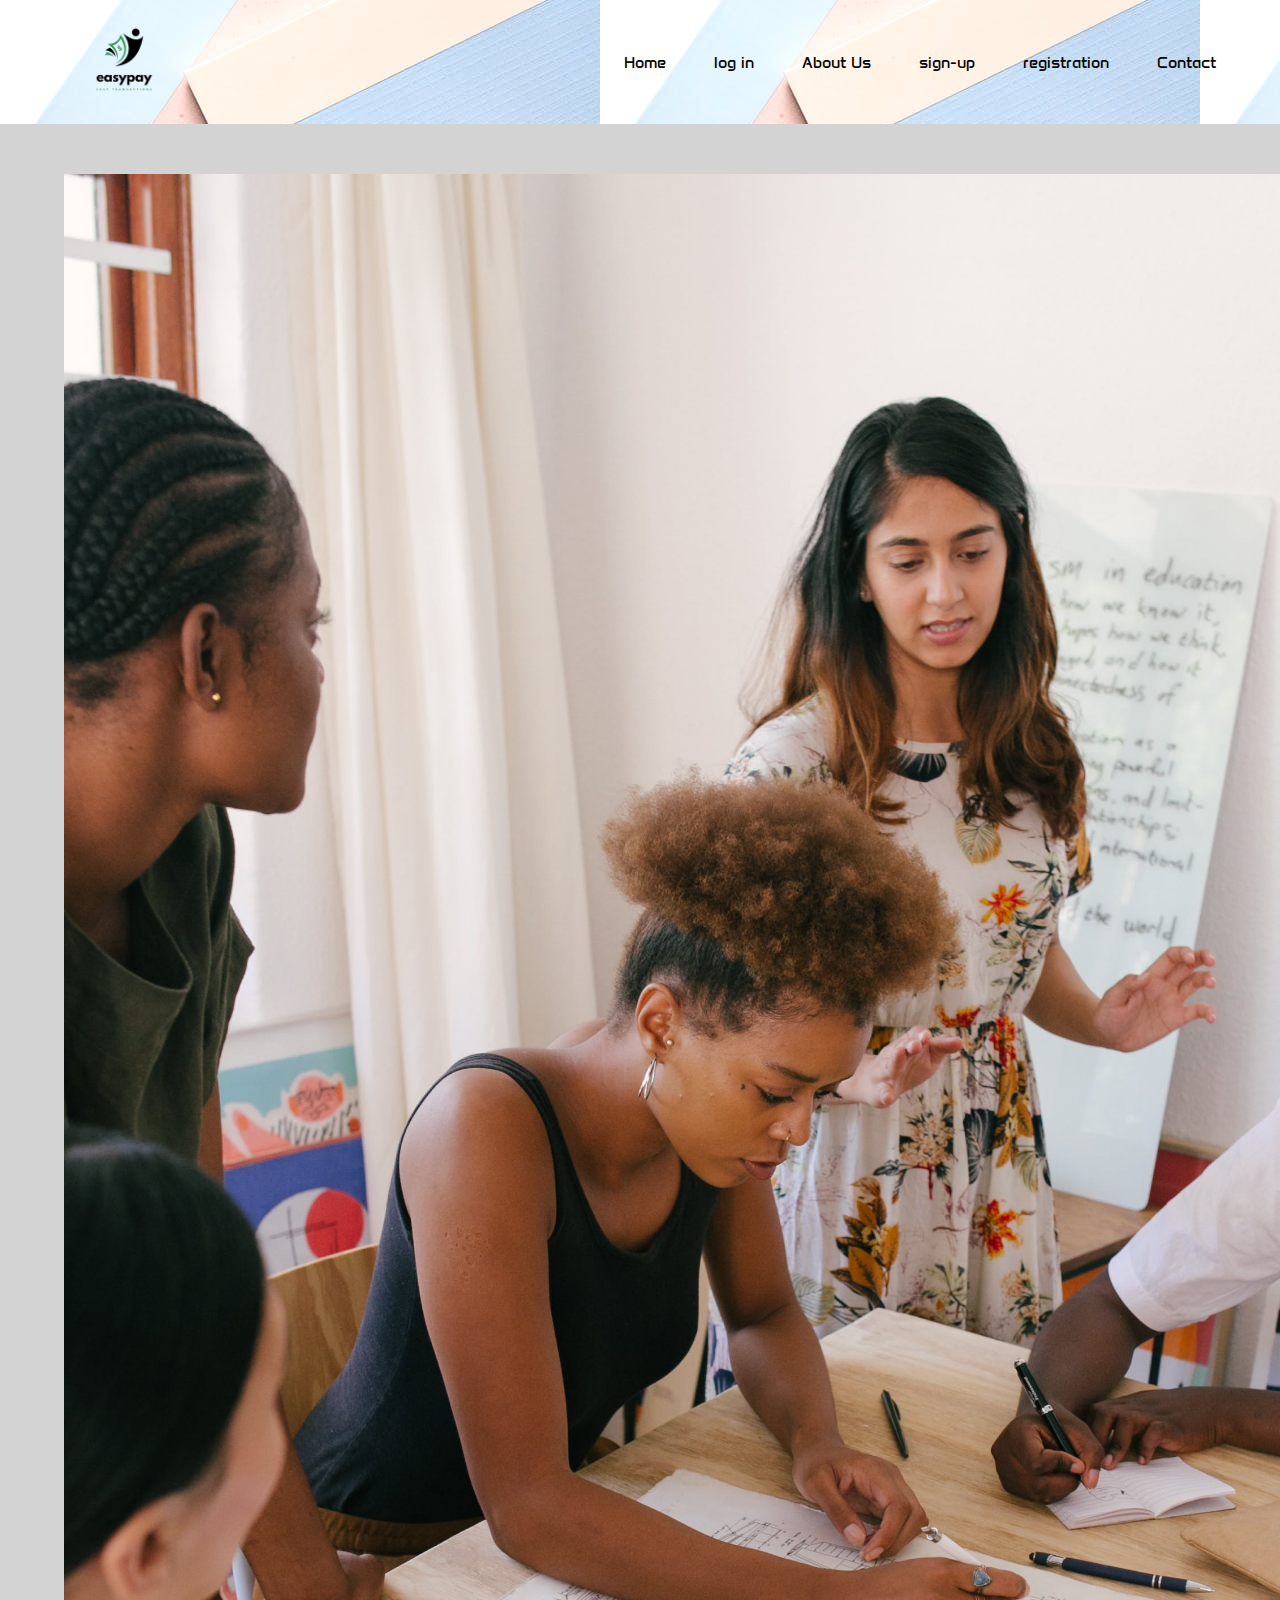
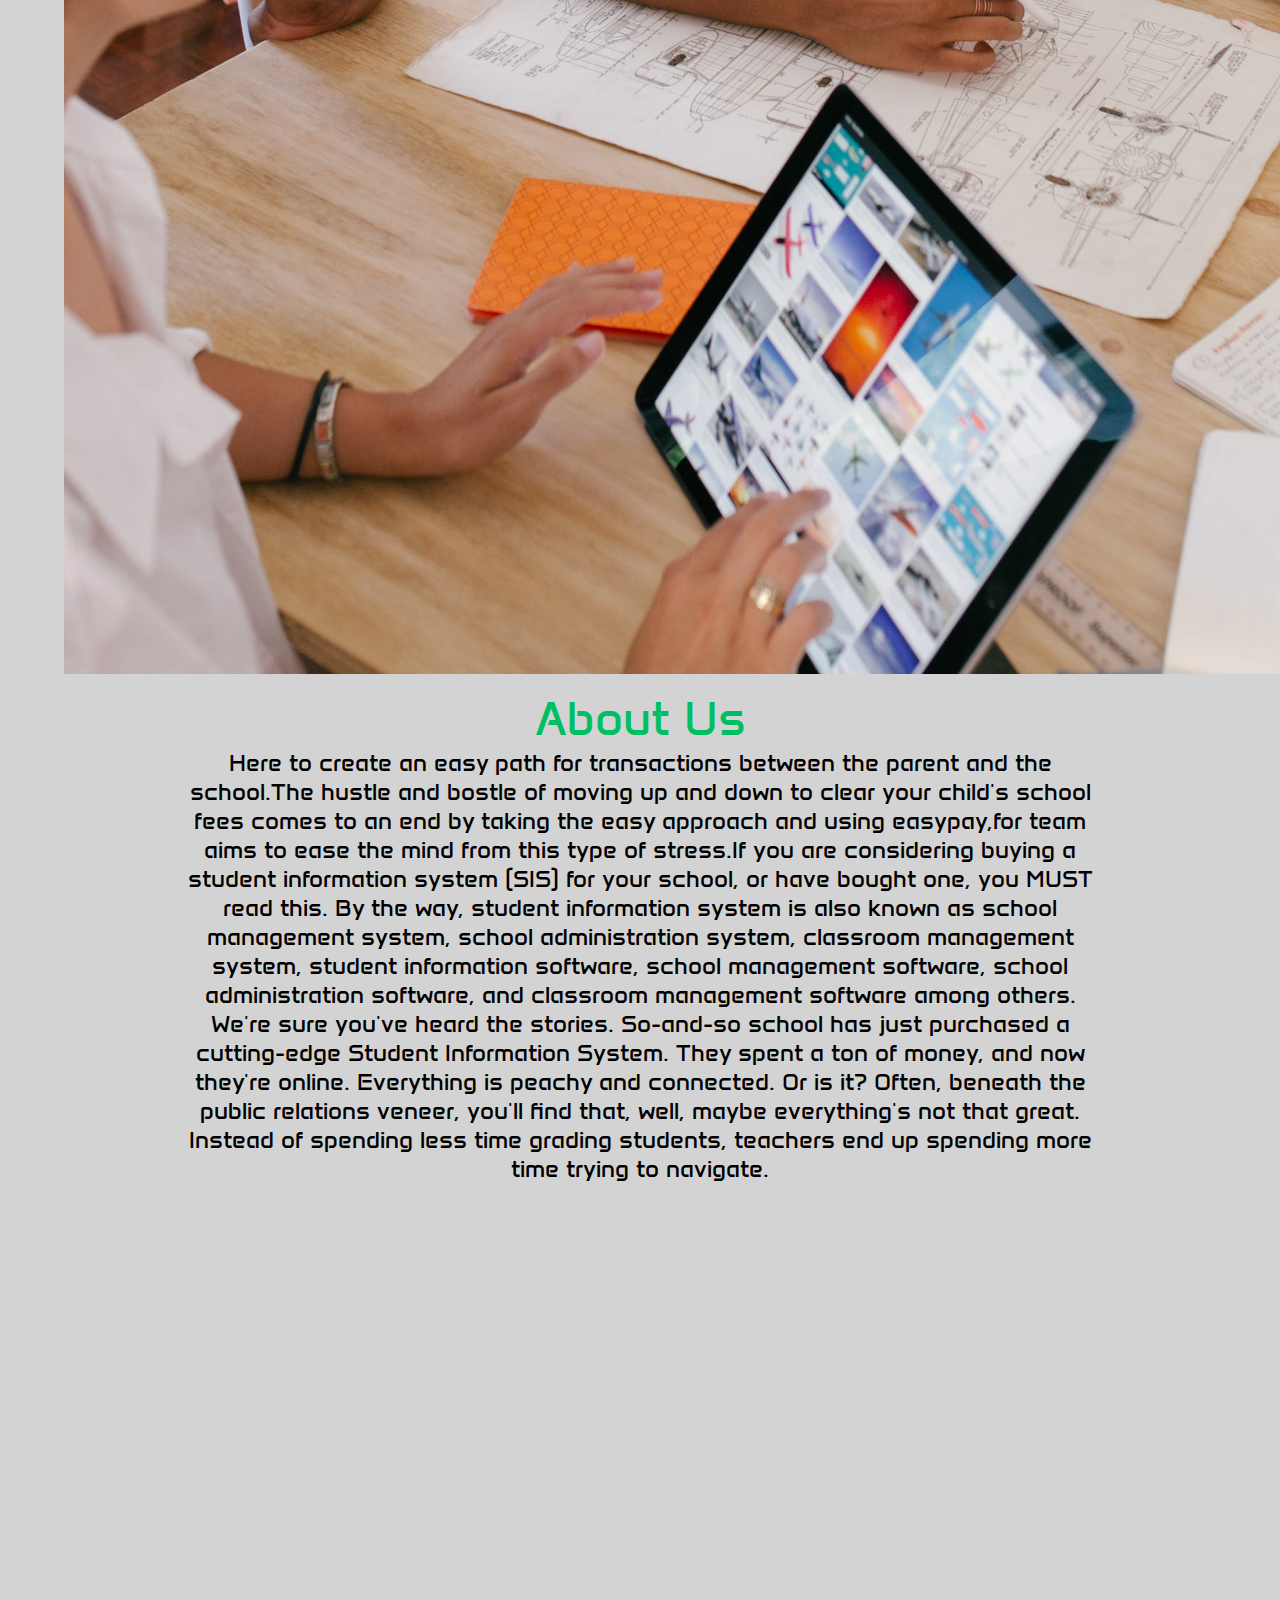
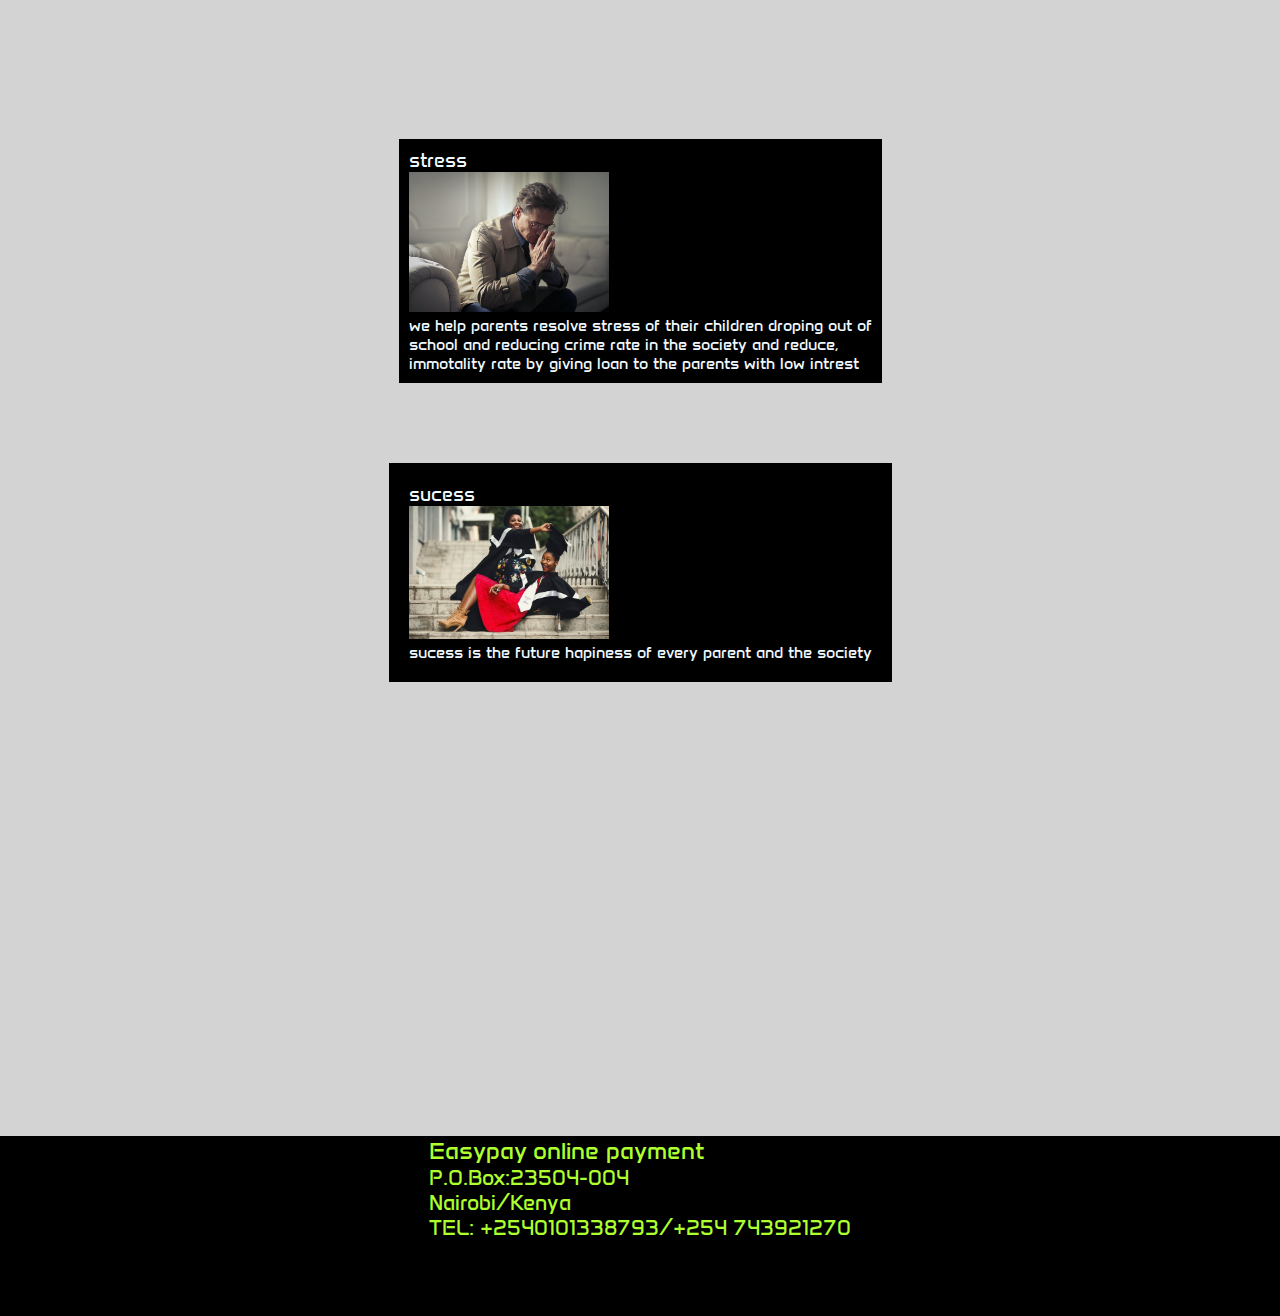
==== commit 04065b50: "made changes to the pages" ====
--- a/about-us.html
+++ b/about-us.html
@@ -41,32 +41,28 @@
       </nav>
       <div class="about__us"></div>
       <div class="container">
-        <img src="images/pexels-rfstudio-3810792.jpg">
+        <img src="images/pexels-rfstudio-3810792.jpg" width="1500px"/>
         <div class="path">
           <h1 class="h1">About Us</h1>
 
           <p>
             Here to create an easy path for transactions between the parent and
-            the school.The hustle and bostle of moving up and down
-            to clear your child's school fees comes to an end by taking
-            the easy approach and using easypay,for team aims to ease the
-            mind from this type of stress.If you are considering buying a
-            student information system (SIS) for your school, or have
-            bought one, you MUST read this. By the
-            way, student information system is also known as school management
-            system, school administration system, classroom management
-            system, student information software, school management
+            the school.The hustle and bostle of moving up and down to clear your
+            child's school fees comes to an end by taking the easy approach and
+            using easypay,for team aims to ease the mind from this type of
+            stress.If you are considering buying a student information system
+            (SIS) for your school, or have bought one, you MUST read this. By
+            the way, student information system is also known as school
+            management system, school administration system, classroom
+            management system, student information software, school management
             software, school administration software, and classroom management
-            software among others.
-
-            We're sure you've heard the stories. So-and-so school has just
-            purchased a cutting-edge Student Information System. They spent a
-            ton of money, and now they're online. Everything is peachy and
-            connected. Or is it? Often, beneath the public relations veneer,
-            you'll find that,
-            well, maybe everything's not that great. Instead of spending less
-            time grading students, teachers end up spending more time
-            trying to navigate.
+            software among others. We're sure you've heard the stories.
+            So-and-so school has just purchased a cutting-edge Student
+            Information System. They spent a ton of money, and now they're
+            online. Everything is peachy and connected. Or is it? Often, beneath
+            the public relations veneer, you'll find that, well, maybe
+            everything's not that great. Instead of spending less time grading
+            students, teachers end up spending more time trying to navigate.
           </p>
         </div>
         <div class="about-us__mission">
@@ -74,10 +70,9 @@
             <h3>stress</h3>
             <img src="images/man stress gpg" width="200px" />
             <p>
-              we help parents resolve stress of their children droping out of
-              school and reducing crime rate in the society and reduce
-              immotality rate by giving loan to the parents with low
-              intrest
+              we help parents resolve stress of their children droping out of<br>
+              school and reducing crime rate in the society and reduce,<br>
+              immotality rate by giving loan to the parents with low intrest
             </p>
           </div>
           <div class="about-us__sucess">
@@ -88,10 +83,7 @@
         </div>
         <div class="patners">
           <video autoplay loop width="500">
-            <source
-              src="video/Easypay - Animated Video.mp4"
-              type="video/mp4"
-            />
+            <source src="video/Easypay - Animated Video.mp4" type="video/mp4" />
           </video>
         </div>
       </div>
--- a/css/style.css
+++ b/css/style.css
@@ -1,6 +1,6 @@
 @import url("https://fonts.googleapis.com/css2?family=Anta&family=Kanit:wght@400;700&family=Roboto+Mono:ital,wght@0,100..700;1,100..700&display=swap");
 .nav {
-  background: url("images/project images/background.jpeg");
+  background: url("../../../../images/project images/background.jpeg");
 }
 .nav__container {
   display: flex;
@@ -43,7 +43,7 @@
 }
 .hero {
   height: 40vh;
-  background: linear-gradient(rgba(0, 0, 0, 0.5), rgba(0, 0, 0, 0.5)), url("images/edu.jpg") no-repeat center center/cover;
+  background: linear-gradient(rgba(0, 0, 0, 0.5), rgba(0, 0, 0, 0.5)), url("../../../images/edu.jpg") no-repeat center center/cover;
   margin-top: 3em;
 }
 
@@ -150,14 +150,7 @@
   margin-bottom: 50px;
 }
 
-.about__us {
-  background-image: url("images/pexels-rfstudio-3810792.jpg");
-  background-repeat: no-repeat;
-  background-position: center;
-  background-size: cover;
-  height: 90vh;
-}
-.about__us .path {
+.path {
   font-weight: bold;
   font-size: x-large;
   color: black;
@@ -189,20 +182,27 @@
   flex-wrap: wrap;
   margin-top: 2%;
   gap: 5%;
-.about-us__mission .path {
+}
 
 .path {
-
   font-weight: bolder;
   font-size: x-large;
   color: black;
   margin-top: 1%;
   text-align: center;
 }
-
-.about-us__mission .path .h1 {
 .path .h1 {
-
+  color: #00bf63;
+}
+
+.path {
+  font-weight: bolder;
+  font-size: x-large;
+  color: black;
+  margin-top: 1%;
+  text-align: center;
+}
+.path .h1 {
   color: #00bf63;
 }
 
@@ -219,8 +219,8 @@
 }
 .about-us__mission .about-us__stress {
   background-color: black;
-  padding: 40px;
-  margin: 50px;
+  padding: 10px;
+  margin: 30px;
   line-height: normal;
   color: aliceblue;
 }
@@ -321,7 +321,7 @@
 }
 
 .register {
-  background: linear-gradient(rgba(0, 0, 0, 0.5), rgba(0, 0, 0, 0.5)), url("images/reg.jpeg") no-repeat center center/cover;
+  background: url("../../../images/reg.jpeg") no-repeat center center/cover;
   height: 100vh;
 }
 .register__container {
